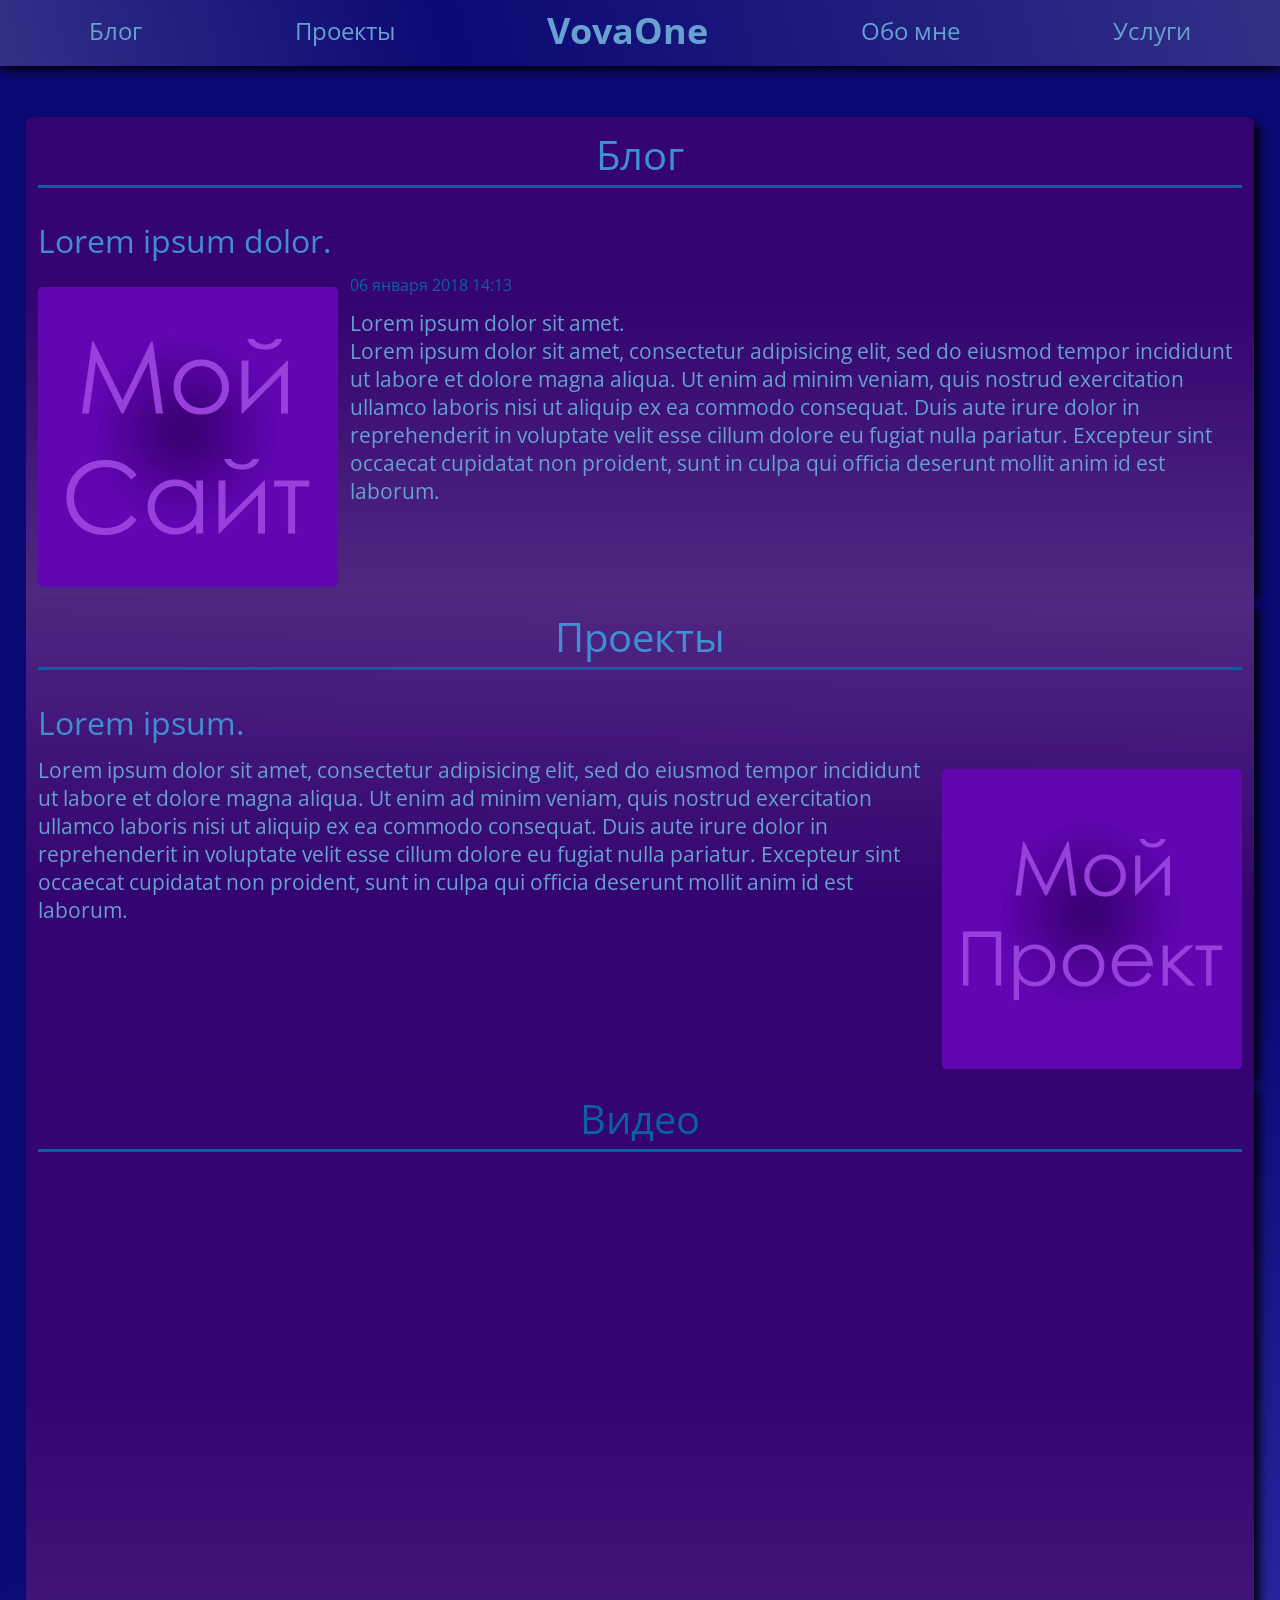
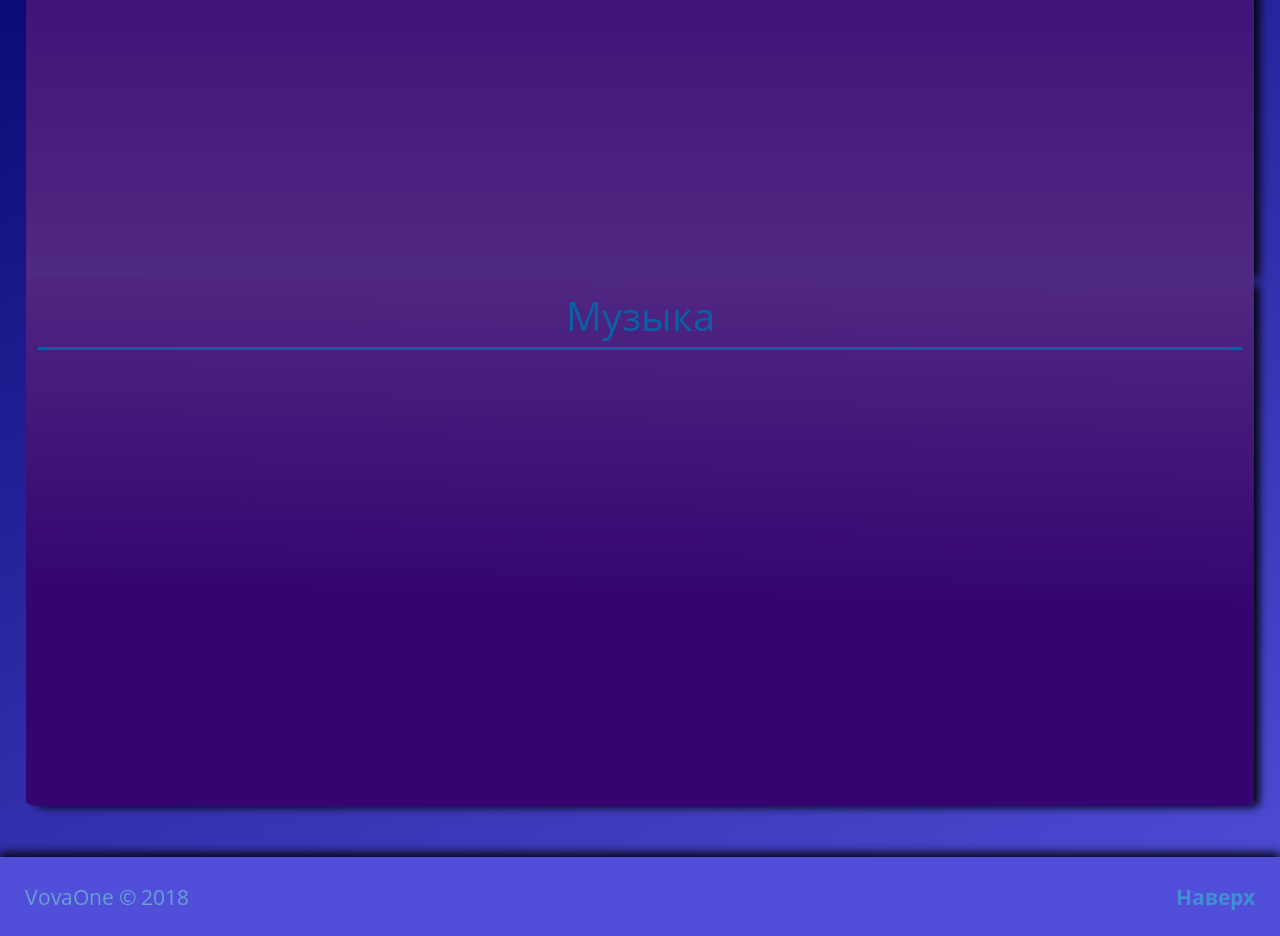
==== index.html @ f8f02d1e "Pages release. Create and release next pages: "Services", "Project", "Blog" and "About me". Also, ed" ====
<!DOCTYPE html>
<html lang="ru">
  <head>
    <meta charset="utf-8">
    <link href="css/reset.css" rel="stylesheet">
    <link href="css/main.css" rel="stylesheet">
    <link rel="shortcut icon" href="img/logo.ico" type="image/x-icon">
    <link href="https://fonts.googleapis.com/css?family=Open+Sans" rel="stylesheet">
    <title>Главная | VovaOne</title>
  </head>
  <body>
    <!--Шапка сайта-->
    <header id="head" class="header-site">
      <ul>
        <li><a title="Блог" class="nav-link" href="blog.html">Блог</a></li>
        <li><a title="Проекты" class="nav-link" href="projects.html">Проекты</a></li>
        <li><a title="Главная" class="logo nav-link" href="#">VovaOne</a></div></li>
        <li><a title="Обо мне" class="nav-link" href="about.html">Обо мне</a></li>
        <li><a title="Услуги" class="nav-link" href="services.html">Услуги</a></li>
      </ul>
    </header>
    <!--Основной контент-->
    <main>
      <!-- Блок "Блог" -->
      <section class="block-start blog">
        <h2><a title="Блог" href="blog.html">Блог</a></h2>
        <article>
          <h3><a title="Об этом сайте" href="#" >Lorem ipsum dolor.</a></h3>
          <img alt="Мой сайт" src="img/post-1.jpg" class="preview-picture float-left">
          <time datetime="2018-01-06 14:13">06 января 2018 14:13</time>
          <p class="blog-post-text">Lorem ipsum dolor sit amet.<br/>
Lorem ipsum dolor sit amet, consectetur adipisicing elit, sed do eiusmod tempor incididunt ut labore et dolore magna aliqua. Ut enim ad minim veniam, quis nostrud exercitation ullamco laboris nisi ut aliquip ex ea commodo consequat. Duis aute irure dolor in reprehenderit in voluptate velit esse cillum dolore eu fugiat nulla pariatur. Excepteur sint occaecat cupidatat non proident, sunt in culpa qui officia deserunt mollit anim id est laborum.
          </p>
        </article>
      </section>
      <!-- Блок "Проекты" -->
      <section class="block-center-1 project">
        <h2><a title="Проекты" href="projects.html">Проекты</a></h2>
        <article>
          <h3><a title="MyBio" href="#">Lorem ipsum.</a></h3>
          <img alt="MyBio" src="img/project-1.jpg" class="preview-picture float-right">
          <p class="project-post-text">
Lorem ipsum dolor sit amet, consectetur adipisicing elit, sed do eiusmod tempor incididunt ut labore et dolore magna aliqua. Ut enim ad minim veniam, quis nostrud exercitation ullamco laboris nisi ut aliquip ex ea commodo consequat. Duis aute irure dolor in reprehenderit in voluptate velit esse cillum dolore eu fugiat nulla pariatur. Excepteur sint occaecat cupidatat non proident, sunt in culpa qui officia deserunt mollit anim id est laborum.
          </p>
        </article>
      </section>
      <!-- Блок "Видео" -->
      <section class="block-center-2 video">
        <h2>Видео</h2>
        <iframe height="720px" class="video-frame" src="https://www.youtube.com/embed/b2DSCGTQZEs" frameborder="0" allowfullscreen></iframe>
      </section>
      <!-- Блок "Музыка" -->
      <section class="block-end-2 music">
        <h2>Музыка</h2>
        <iframe width="100%" height="450" scrolling="no" frameborder="no" allow="autoplay" src="https://w.soundcloud.com/player/?url=https%3A//api.soundcloud.com/playlists/347562222&color=%2374a464&auto_play=false&hide_related=false&show_comments=true&show_user=true&show_reposts=false&show_teaser=true"></iframe>
      </section>
    </main>
    <!--Бункер-->
    <footer>
      <p class="copy">VovaOne &copy; 2018</p>
      <p class="toHeader"><a title="Вернутся наверх страницы" href="#head">Наверх</a></p>
    </footer>
  </body>
</html>
---- css/main.css ----
/*
ПАЛИТРА САЙТА
Основной Цвет (ФОНЫ):
#1D1AB2	#323086	#0B0974	#514ED9	#7573D9
Вторичный Цвет A (ЭЛЕМЕНТЫ):
#540EAD	#502982	#340570	#8443D6	#9A6AD6
Вторичный Цвет B (ТЕКСТ):
#0B5FA5	#25547B	#043C6B	#3F8FD2	#66A1D2

ССЫЛКА ПАЛИТРЫ:
https://colorscheme.ru/#4051Tw0w0w0w0
*/

/*
Эта таблица стилей является основной для всех страниц на сайте.
 */

 /* Заметки
 - Задать флексы по запросу медиа для шапки
 - Решить проблему с отступом у data-time
 - Решить проблему с футером на странице с "Услугами"
 */

/* Настройка страницы */
html,
body {
  background:
    linear-gradient(155deg, #0b0974 50%, #514ED9) no-repeat, #323086;
  font-family: 'Open Sans', sans-serif;
  font-size: 16px;
}

/* Ссылка и её анимация*/
a {
  color: #3F8FD2;
  text-decoration: none;
  transition: 250ms;
}

a:hover {
  color: #66A1D2;
  text-decoration: none;
  text-shadow:
    0px -4px 9px,
    0px 4px 9px;
}

/* Заголовки в блоке */
h2 {
  margin: 0.5% 1% 0.5% 1%;
  padding: 0.3% 0 0.3% 0;
  text-align: center;
  color: #0B5FA5;
  font-size: 2.5em;
  border-bottom: 3px solid #0B5FA5;
  font-weight: 400;
}

h3 {
  color: #0B5FA5;
  margin: 2% 0 1% 1%;
  font-size: 2em;
  font-weight: 400;
}

b {
  font-weight: bold
}

i {
  font-style: italic;
}

/* Шапка */
/*Шапка сайта*/
header {
  padding: 1%;
  margin-bottom: 4%;
  background:
    linear-gradient(75deg, #323086, #0b0974 35%, #323086) no-repeat,
    #514ed9;
  box-shadow: 0 4px 10px 0px;
  display: inherit;
  flex-direction: row;
  flex-wrap: nowrap;
  justify-content: space-evenly;
  text-align: center;
  font-size: 1.5em;
  line-height: 1.5;
}

/* Настройка навигации */
header > ul{
  display: flex;
  flex-direction: row;
  flex-wrap: wrap;
  justify-content: space-around;
}

/*Логотип*/
.logo {
  color: #66A1D2;
  font-size: 1.5em;
  font-weight: bold;
  line-height: 1;
}

/*Ссылка элементов навигации с анимацией*/
a.nav-link {
  transition: 200ms;
  color: #66A1D2;
  text-decoration: none;
}

a.nav-link:hover {
  transition: 200ms;
  text-shadow:
    0px -4px 9px,
    0px 4px 9px;
}


/* Стилизация фона, размера и отступов у блоков  */
/* Полностью стилизованый блок */
.block {
  display: flex;
  flex-direction: column;
  flex-wrap: wrap;
  margin: 0% 2% 0% 2%;
  border-radius: 1% 1% 1% 1%;
  box-shadow: 8px 4px 10px -3px;
  background: linear-gradient(180deg, #340570 40%, #502982);
}

/* Стилизированное начало блока */
.block-start {
  display: flex;
  flex-direction: column;
  flex-wrap: wrap;
  min-height: 435px; /* 85% = 870*/
  ~max-height: 870px;
  margin: 0% 2% 0% 2%;
  border-radius: 1% 1% 0% 0%;
  box-shadow: 8px 4px 10px -3px;
  background: linear-gradient(180deg, #340570 40%, #502982);
}

/* Стилизированная середина блока 1 */
.block-center-1 {
  display: flex;
  flex-direction: column;
  flex-wrap: wrap;
  min-height: 435px; /* 85% = 870*/
  ~max-height: 870px;
  margin: 0% 2% 0% 2%;
  box-shadow: 8px 4px 10px -3px;
  background: linear-gradient(1deg, #340570 40%, #502982);
}

/* Стилизированная середина блока 2 */
.block-center-2 {
  display: flex;
  flex-direction: column;
  flex-wrap: wrap;
  min-height: 435px; /* 85% = 870*/
  ~max-height: 870px;
  margin: 0% 2% 0% 2%;
  box-shadow: 8px 4px 10px -3px;
  background: linear-gradient(180deg, #340570 40%, #502982);
}

/* Стилизированный конец блока, если центр-1*/
.block-end-1 {
  display: flex;
  flex-direction: column;
  flex-wrap: wrap;
  min-height: 435px; /* 85% = 870*/
  ~max-height: 870px;
  margin: 0% 2% 0% 2%;
  border-radius: 0% 0% 1% 1%;
  box-shadow: 8px 4px 10px -3px;
  background: linear-gradient(180deg, #340570 40%, #502982);
}

/* Стилизированный конец блока, если центр-2*/
.block-end-2 {
  display: flex;
  flex-direction: column;
  flex-wrap: wrap;
  min-height: 435px; /* 85% = 870*/
  ~max-height: 870px;
  margin: 0% 2% 0% 2%;
  border-radius: 0% 0% 1% 1%;
  box-shadow: 8px 4px 10px -3px;
  background: linear-gradient(1deg, #340570 40%, #502982);
}

/* Текст постов */
p {
  margin: 1%;
  font-size: 1.3em;
  color: #66A1D2;
}

/* Дата публикации */
time {
  color: #0B5FA5;
  font-size: 1em;
}

/* Настройка картинок */
.preview-picture {
  margin: 1%;
  border-radius: 5px;
  height: 300px;
  width: 300px;
}

.portrait-picture {
  margin: 1% ;
  border-radius: 5px;
  height: 400px;
  width: 300px;
}



/* Обтекаемость (изначально для превью-картинок) */
.float-left {
  float: left;
}

.float-right {
  float: right;
}

/*Бункер*/
footer {
  display: flex;
  flex-direction: row;
  justify-content: space-between;
  background:
    linear-gradient(45deg, #514ED9 50%, #514ED9) no-repeat,
    #514ed9;
  box-shadow: 0 -4px 10px 0px;
  margin-top: 4%;
  padding: 1%;
}

.toHeader {
  font-weight: bold;
}
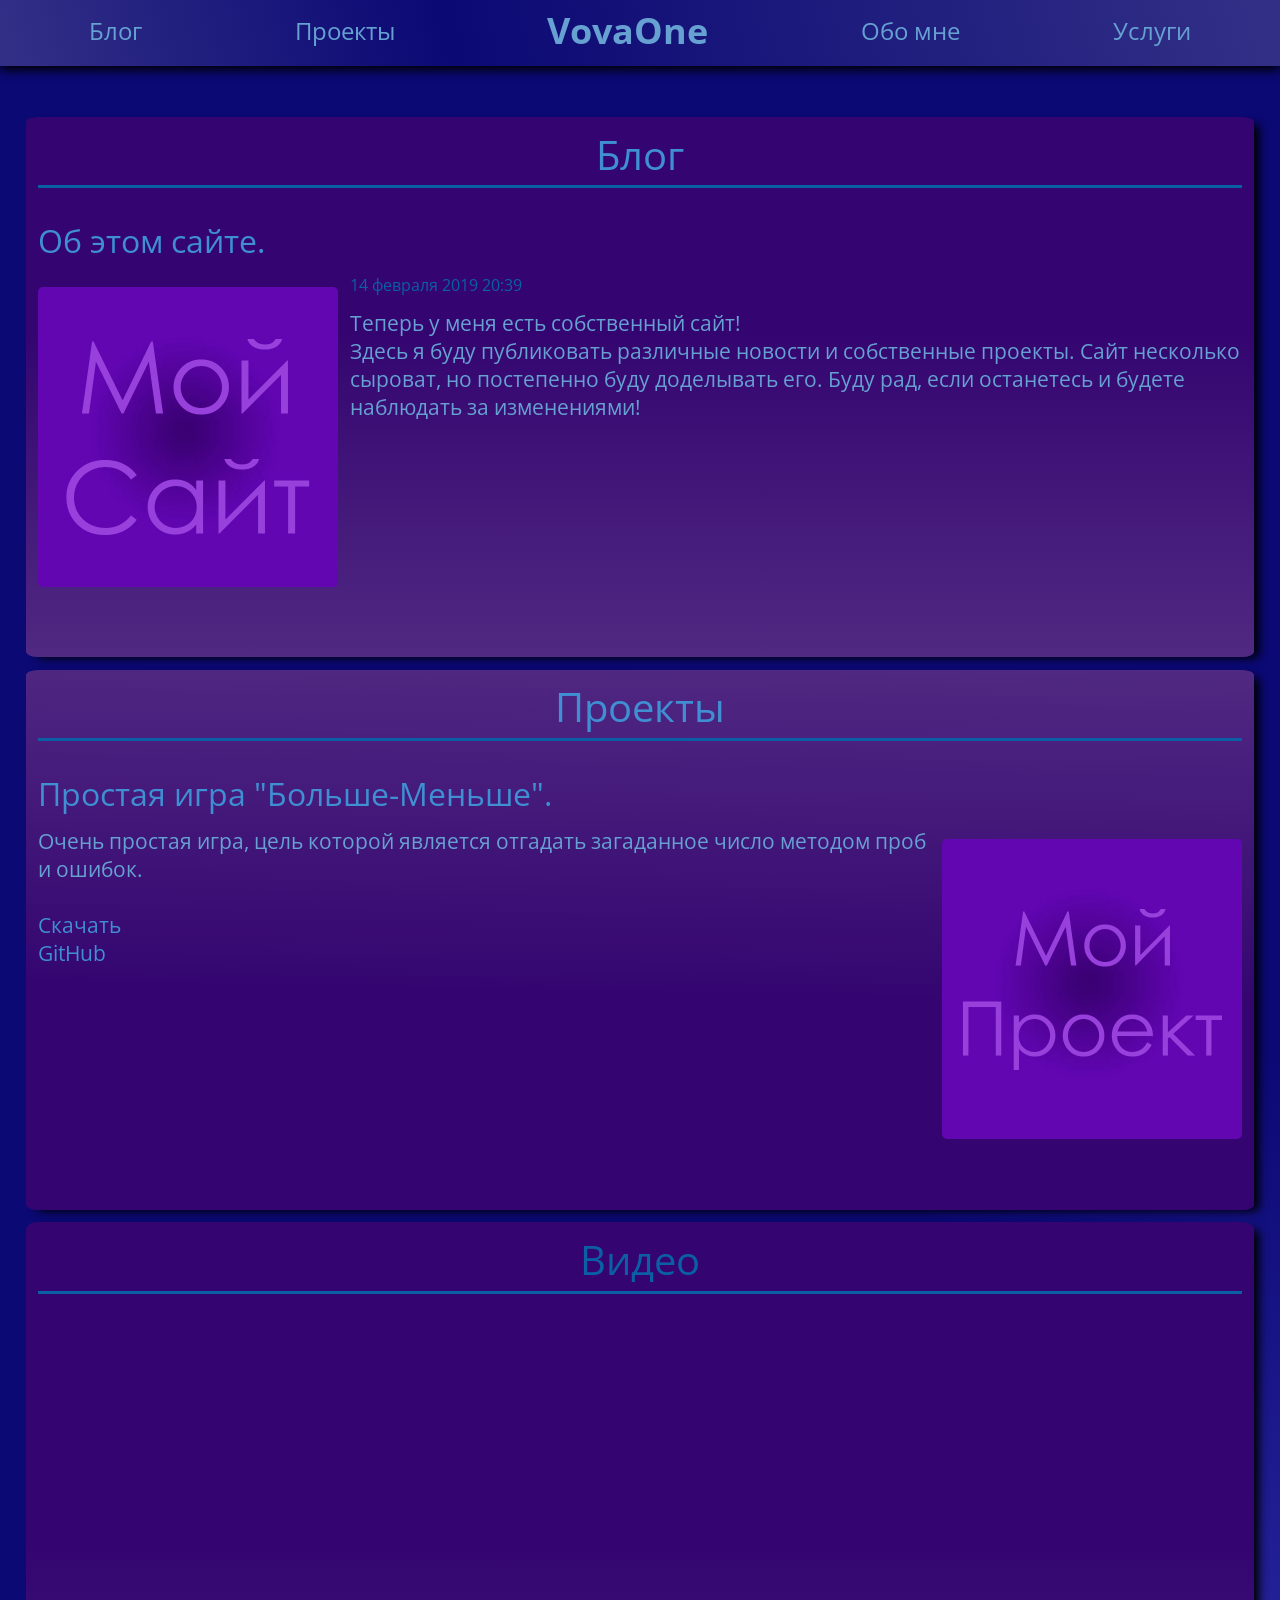
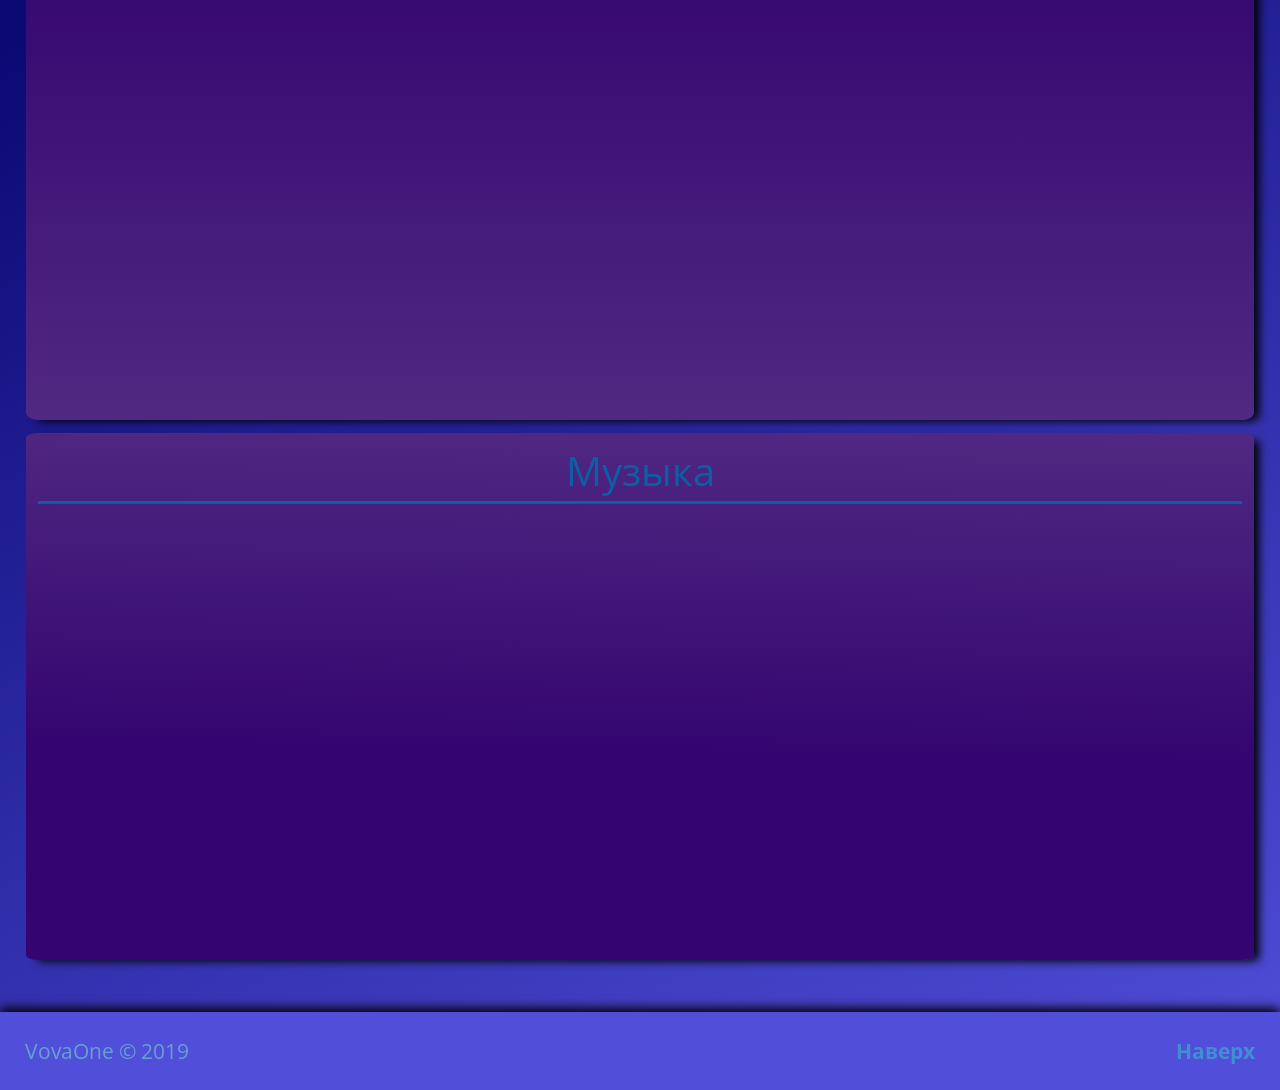
==== commit 28a3af5b: "Added normal text." ====
--- a/index.html
+++ b/index.html
@@ -9,6 +9,21 @@
     <title>Главная | VovaOne</title>
   </head>
   <body>
+    <!-- Yandex.Metrika counter -->
+<script type="text/javascript" >
+   (function(m,e,t,r,i,k,a){m[i]=m[i]||function(){(m[i].a=m[i].a||[]).push(arguments)};
+   m[i].l=1*new Date();k=e.createElement(t),a=e.getElementsByTagName(t)[0],k.async=1,k.src=r,a.parentNode.insertBefore(k,a)})
+   (window, document, "script", "https://mc.yandex.ru/metrika/tag.js", "ym");
+
+   ym(52388455, "init", {
+        id:52388455,
+        clickmap:true,
+        trackLinks:true,
+        accurateTrackBounce:true
+   });
+</script>
+<noscript><div><img src="https://mc.yandex.ru/watch/52388455" style="position:absolute; left:-9999px;" alt="" /></div></noscript>
+<!-- /Yandex.Metrika counter -->
     <!--Шапка сайта-->
     <header id="head" class="header-site">
       <ul>
@@ -25,11 +40,12 @@
       <section class="block-start blog">
         <h2><a title="Блог" href="blog.html">Блог</a></h2>
         <article>
-          <h3><a title="Об этом сайте" href="#" >Lorem ipsum dolor.</a></h3>
+          <h3><a title="Об этом сайте" href="#" >Об этом сайте.</a></h3>
           <img alt="Мой сайт" src="img/post-1.jpg" class="preview-picture float-left">
-          <time datetime="2018-01-06 14:13">06 января 2018 14:13</time>
-          <p class="blog-post-text">Lorem ipsum dolor sit amet.<br/>
-Lorem ipsum dolor sit amet, consectetur adipisicing elit, sed do eiusmod tempor incididunt ut labore et dolore magna aliqua. Ut enim ad minim veniam, quis nostrud exercitation ullamco laboris nisi ut aliquip ex ea commodo consequat. Duis aute irure dolor in reprehenderit in voluptate velit esse cillum dolore eu fugiat nulla pariatur. Excepteur sint occaecat cupidatat non proident, sunt in culpa qui officia deserunt mollit anim id est laborum.
+          <time datetime="2018-01-06 14:13">14 февраля 2019 20:39</time>
+          <p class="blog-post-text">Теперь у меня есть собственный сайт!<br/>
+Здесь я буду публиковать различные новости и собственные проекты. Сайт несколько сыроват, но постепенно
+буду доделывать его. Буду рад, если останетесь и будете наблюдать за изменениями!
           </p>
         </article>
       </section>
@@ -37,10 +53,12 @@
       <section class="block-center-1 project">
         <h2><a title="Проекты" href="projects.html">Проекты</a></h2>
         <article>
-          <h3><a title="MyBio" href="#">Lorem ipsum.</a></h3>
+          <h3><a title="MyBio" href="#">Простая игра "Больше-Меньше".</a></h3>
           <img alt="MyBio" src="img/project-1.jpg" class="preview-picture float-right">
           <p class="project-post-text">
-Lorem ipsum dolor sit amet, consectetur adipisicing elit, sed do eiusmod tempor incididunt ut labore et dolore magna aliqua. Ut enim ad minim veniam, quis nostrud exercitation ullamco laboris nisi ut aliquip ex ea commodo consequat. Duis aute irure dolor in reprehenderit in voluptate velit esse cillum dolore eu fugiat nulla pariatur. Excepteur sint occaecat cupidatat non proident, sunt in culpa qui officia deserunt mollit anim id est laborum.
+Очень простая игра, цель которой является отгадать загаданное число методом проб и ошибок. <br/><br/>
+<a href = "https://drive.google.com/file/d/1st6brhggGcLSPBVG0faMum2snH_FJSm2/view">Скачать</a> <br/>
+<a href = "https://github.com/VovaOneReal/MoreOrLess">GitHub</a>
           </p>
         </article>
       </section>
@@ -57,7 +75,7 @@
     </main>
     <!--Бункер-->
     <footer>
-      <p class="copy">VovaOne &copy; 2018</p>
+      <p class="copy">VovaOne &copy; 2019</p>
       <p class="toHeader"><a title="Вернутся наверх страницы" href="#head">Наверх</a></p>
     </footer>
   </body>
--- a/css/main.css
+++ b/css/main.css
@@ -137,10 +137,10 @@
   display: flex;
   flex-direction: column;
   flex-wrap: wrap;
-  min-height: 435px; /* 85% = 870*/
-  ~max-height: 870px;
-  margin: 0% 2% 0% 2%;
-  border-radius: 1% 1% 0% 0%;
+  min-height: 540px; /* 85% = 870*/
+  ~max-height: 870px;
+  margin: 0% 2% 1% 2%;
+  border-radius: 1% 1% 1% 1%;
   box-shadow: 8px 4px 10px -3px;
   background: linear-gradient(180deg, #340570 40%, #502982);
 }
@@ -150,9 +150,10 @@
   display: flex;
   flex-direction: column;
   flex-wrap: wrap;
-  min-height: 435px; /* 85% = 870*/
-  ~max-height: 870px;
-  margin: 0% 2% 0% 2%;
+  min-height: 540px; /* 85% = 870*/
+  ~max-height: 870px;
+  margin: 0% 2% 1% 2%;
+  border-radius: 1% 1% 1% 1%;
   box-shadow: 8px 4px 10px -3px;
   background: linear-gradient(1deg, #340570 40%, #502982);
 }
@@ -162,9 +163,10 @@
   display: flex;
   flex-direction: column;
   flex-wrap: wrap;
-  min-height: 435px; /* 85% = 870*/
-  ~max-height: 870px;
-  margin: 0% 2% 0% 2%;
+  min-height: 540px; /* 85% = 870*/
+  ~max-height: 870px;
+  margin: 0% 2% 1% 2%;
+  border-radius: 1% 1% 1% 1%;
   box-shadow: 8px 4px 10px -3px;
   background: linear-gradient(180deg, #340570 40%, #502982);
 }
@@ -174,10 +176,10 @@
   display: flex;
   flex-direction: column;
   flex-wrap: wrap;
-  min-height: 435px; /* 85% = 870*/
+  min-height: 500px; /* 85% = 870*/
   ~max-height: 870px;
   margin: 0% 2% 0% 2%;
-  border-radius: 0% 0% 1% 1%;
+  border-radius: 1% 1% 1% 1%;
   box-shadow: 8px 4px 10px -3px;
   background: linear-gradient(180deg, #340570 40%, #502982);
 }
@@ -187,10 +189,10 @@
   display: flex;
   flex-direction: column;
   flex-wrap: wrap;
-  min-height: 435px; /* 85% = 870*/
+  min-height: 500px; /* 85% = 870*/
   ~max-height: 870px;
   margin: 0% 2% 0% 2%;
-  border-radius: 0% 0% 1% 1%;
+  border-radius: 1% 1% 1% 1%;
   box-shadow: 8px 4px 10px -3px;
   background: linear-gradient(1deg, #340570 40%, #502982);
 }
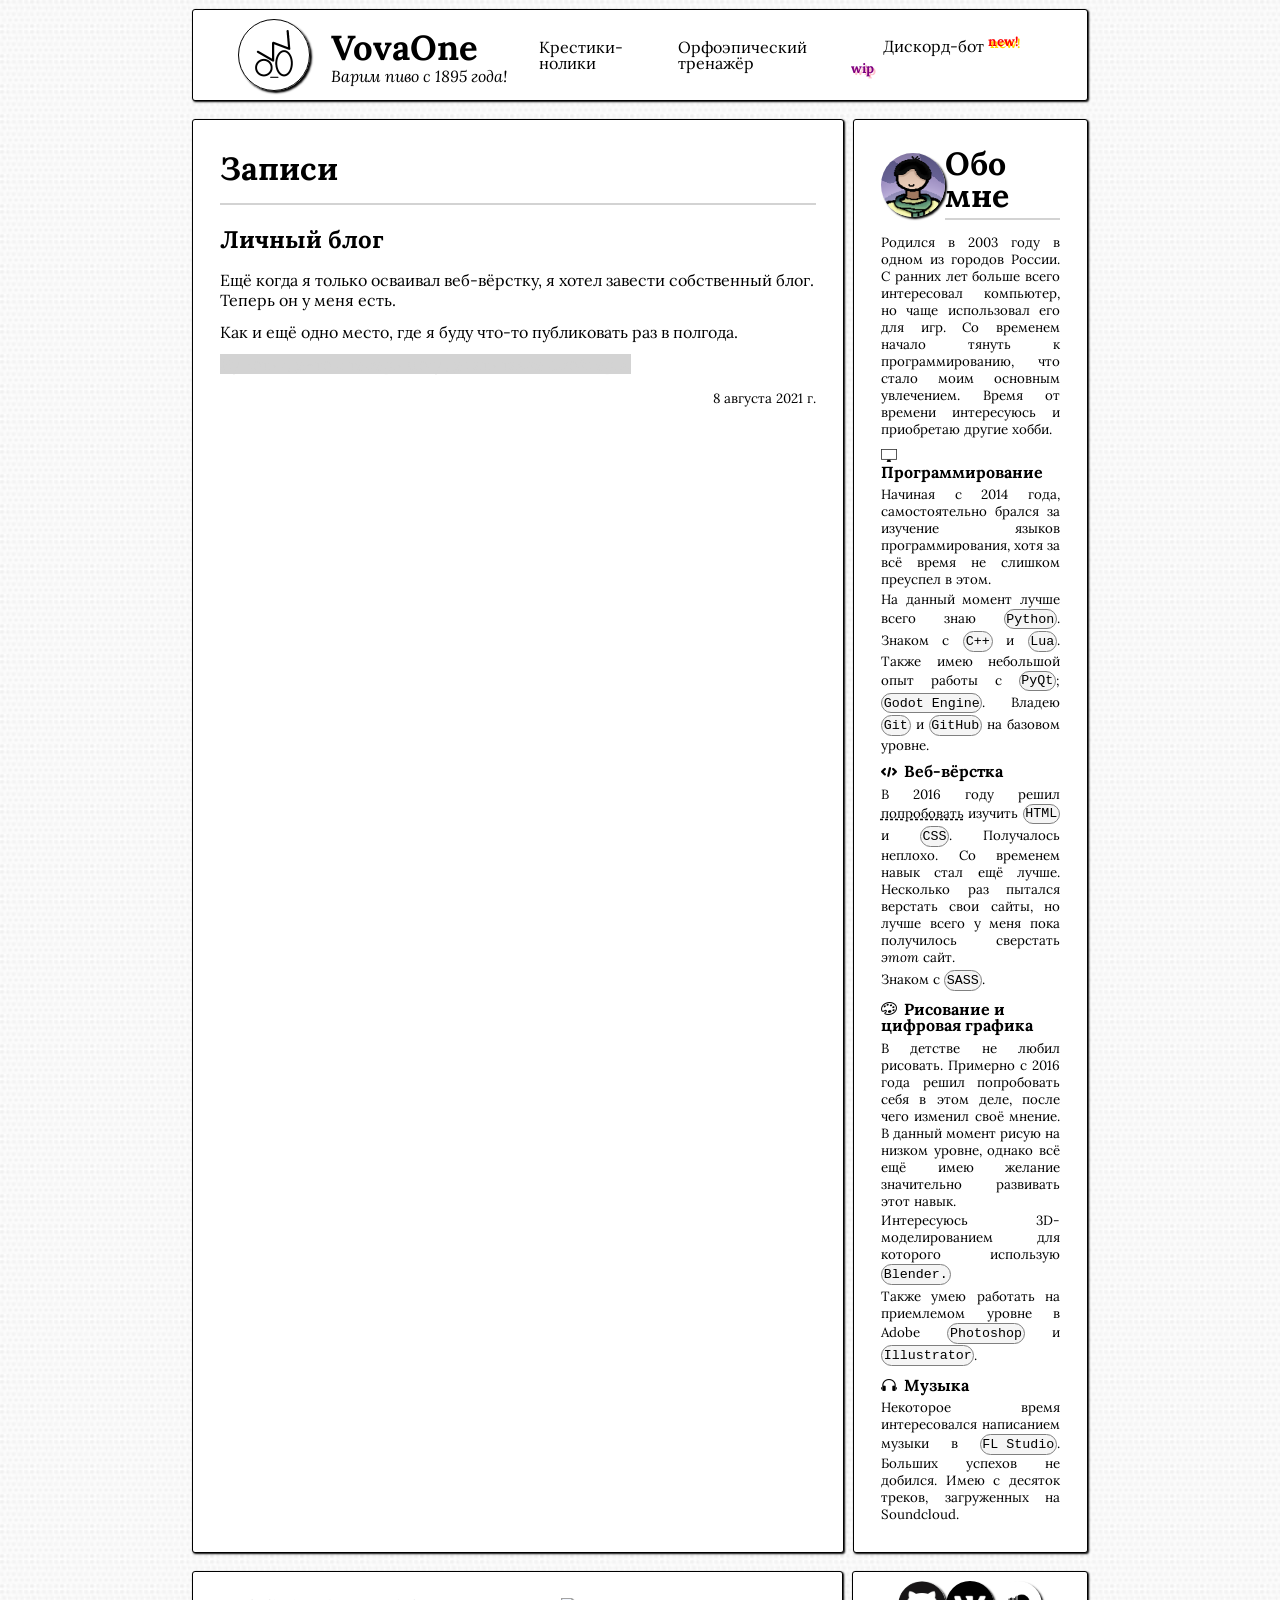
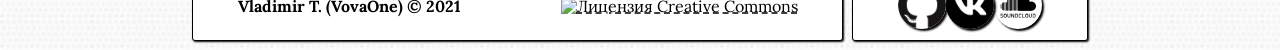
==== commit 8d615cd7: "Add files" ====
--- a/index.html
+++ b/index.html
@@ -1,82 +1,73 @@
 <!DOCTYPE html>
-<html lang="ru">
-  <head>
-    <meta charset="utf-8">
-    <link href="css/reset.css" rel="stylesheet">
-    <link href="css/main.css" rel="stylesheet">
-    <link rel="shortcut icon" href="img/logo.ico" type="image/x-icon">
-    <link href="https://fonts.googleapis.com/css?family=Open+Sans" rel="stylesheet">
-    <title>Главная | VovaOne</title>
-  </head>
-  <body>
-    <!-- Yandex.Metrika counter -->
-<script type="text/javascript" >
-   (function(m,e,t,r,i,k,a){m[i]=m[i]||function(){(m[i].a=m[i].a||[]).push(arguments)};
-   m[i].l=1*new Date();k=e.createElement(t),a=e.getElementsByTagName(t)[0],k.async=1,k.src=r,a.parentNode.insertBefore(k,a)})
-   (window, document, "script", "https://mc.yandex.ru/metrika/tag.js", "ym");
-
-   ym(52388455, "init", {
-        id:52388455,
-        clickmap:true,
-        trackLinks:true,
-        accurateTrackBounce:true
-   });
-</script>
-<noscript><div><img src="https://mc.yandex.ru/watch/52388455" style="position:absolute; left:-9999px;" alt="" /></div></noscript>
-<!-- /Yandex.Metrika counter -->
-    <!--Шапка сайта-->
-    <header id="head" class="header-site">
-      <ul>
-        <li><a title="Блог" class="nav-link" href="blog.html">Блог</a></li>
-        <li><a title="Проекты" class="nav-link" href="projects.html">Проекты</a></li>
-        <li><a title="Главная" class="logo nav-link" href="#">VovaOne</a></div></li>
-        <li><a title="Обо мне" class="nav-link" href="about.html">Обо мне</a></li>
-        <li><a title="Услуги" class="nav-link" href="services.html">Услуги</a></li>
-      </ul>
-    </header>
-    <!--Основной контент-->
-    <main>
-      <!-- Блок "Блог" -->
-      <section class="block-start blog">
-        <h2><a title="Блог" href="blog.html">Блог</a></h2>
-        <article>
-          <h3><a title="Об этом сайте" href="#" >Об этом сайте.</a></h3>
-          <img alt="Мой сайт" src="img/post-1.jpg" class="preview-picture float-left">
-          <time datetime="2018-01-06 14:13">14 февраля 2019 20:39</time>
-          <p class="blog-post-text">Теперь у меня есть собственный сайт!<br/>
-Здесь я буду публиковать различные новости и собственные проекты. Сайт несколько сыроват, но постепенно
-буду доделывать его. Буду рад, если останетесь и будете наблюдать за изменениями!
-          </p>
-        </article>
-      </section>
-      <!-- Блок "Проекты" -->
-      <section class="block-center-1 project">
-        <h2><a title="Проекты" href="projects.html">Проекты</a></h2>
-        <article>
-          <h3><a title="MyBio" href="#">Простая игра "Больше-Меньше".</a></h3>
-          <img alt="MyBio" src="img/project-1.jpg" class="preview-picture float-right">
-          <p class="project-post-text">
-Очень простая игра, цель которой является отгадать загаданное число методом проб и ошибок. <br/><br/>
-<a href = "https://drive.google.com/file/d/1st6brhggGcLSPBVG0faMum2snH_FJSm2/view">Скачать</a> <br/>
-<a href = "https://github.com/VovaOneReal/MoreOrLess">GitHub</a>
-          </p>
-        </article>
-      </section>
-      <!-- Блок "Видео" -->
-      <section class="block-center-2 video">
-        <h2>Видео</h2>
-        <iframe height="720px" class="video-frame" src="https://www.youtube.com/embed/b2DSCGTQZEs" frameborder="0" allowfullscreen></iframe>
-      </section>
-      <!-- Блок "Музыка" -->
-      <section class="block-end-2 music">
-        <h2>Музыка</h2>
-        <iframe width="100%" height="450" scrolling="no" frameborder="no" allow="autoplay" src="https://w.soundcloud.com/player/?url=https%3A//api.soundcloud.com/playlists/347562222&color=%2374a464&auto_play=false&hide_related=false&show_comments=true&show_user=true&show_reposts=false&show_teaser=true"></iframe>
-      </section>
-    </main>
-    <!--Бункер-->
-    <footer>
-      <p class="copy">VovaOne &copy; 2019</p>
-      <p class="toHeader"><a title="Вернутся наверх страницы" href="#head">Наверх</a></p>
-    </footer>
-  </body>
+<html>
+	<head>
+		<title>VovaOne</title>
+		<link rel="icon" type="image/png" href="img/favicon.png"/>
+		<link rel="stylesheet" href="style/style.css">
+		<link rel="preconnect" href="https://fonts.googleapis.com">
+		<link rel="preconnect" href="https://fonts.gstatic.com" crossorigin>
+		<link href="https://fonts.googleapis.com/css2?family=Lora&display=swap" rel="stylesheet">
+		<meta charset="utf-8">
+	</head>
+	<body>
+		<header class="site-header">
+			<div class="title">
+				<img class="logo-img" src="img/logo.png">
+				<div class="title-texts">
+					<h1><a class="obvious-link" href="index.html">VovaOne</a></h1>
+					<i class="tagline">Варим пиво с 1895 года!</i>
+				</div>
+			</div>
+			<nav>
+				<a class="obvious-link" href="https://drive.google.com/file/d/1W7cEUE6CMFi-h6OXoJhEAkzt1lF-_OyA/view?usp=sharing" target="_blank">Крестики-нолики</a>
+				<a class="obvious-link" href="https://github.com/VovaOneReal/OrthoepicTrainer" target="_blank">Орфоэпический тренажёр</a>
+				<span><a class="obvious-link" href="https://github.com/VovaOneReal/TheCollectorOfEmojisStats" target="_blank">Дискорд-бот</a> <span class="new-label">new!</span> <span class="wip-label-as-second">wip</span></span>
+			</nav>
+		</header>
+		<main class="main-row">
+			<section class="site-blog">
+				<article>
+					<h2>Записи</h2>
+					<h3>Личный блог</h3>
+					<p>Ещё когда я только осваивал веб-вёрстку, я хотел завести собственный блог. Теперь он у меня есть.</p>
+					<p>Как и ещё одно место, где я буду что-то публиковать раз в полгода.</p>
+					<p><span class="spoiler">Ну хоть где-то я теперь могу делать такие спойлеры.</span></p>
+					<time datetime="2021-08-08">8 августа 2021 г.</time>
+				</article>
+			</section>
+			<aside class="site-about">
+				<div class="about-header">
+					<img src="img/avatar.png">
+					<h2>Обо мне</h2>
+				</div>
+				<div class="resume">
+					<p>Родился в 2003 году в одном из городов России. С ранних лет больше всего интересовал компьютер, но чаще использовал его для игр. Со временем начало тянуть к программированию, что стало моим основным увлечением. Время от времени интересуюсь и приобретаю другие хобби.</p>
+					<ul>
+						<li class="list-program"><b>Программирование</b></li>
+						<p>Начиная с 2014 года, самостоятельно брался за изучение языков программирования, хотя за всё время не слишком преуспел в этом.</p>
+						<p>На данный момент лучше всего знаю <span class="keyword-mark">Python</span>. Знаком с <span class="keyword-mark">C++</span> и <span class="keyword-mark">Lua</span>. Также имею небольшой опыт работы с <span class="keyword-mark">PyQt</span>; <span class="keyword-mark">Godot Engine</span>. Владею <span class="keyword-mark">Git</span> и <span class="keyword-mark">GitHub</span> на базовом уровне.</p>
+						<li class="list-web"><b>Веб-вёрстка</b></li>
+						<p>В 2016 году решил <a href="img/other/myfirstsite.jpg" target="_blank">попробовать</a> изучить <span class="keyword-mark">HTML</span> и <span class="keyword-mark">CSS</span>. Получалось неплохо. Со временем навык стал ещё лучше. Несколько раз пытался верстать свои сайты, но лучше всего у меня пока получилось сверстать <i>этот</i> сайт.</p>
+						<p>Знаком с <span class="keyword-mark">SASS</span>.</p>
+						<li class="list-drawing"><b>Рисование и цифровая графика</b></li>
+						<p>В детстве не любил рисовать. Примерно с 2016 года решил попробовать себя в этом деле, после чего изменил своё мнение. В данный момент рисую на низком уровне, однако всё ещё имею желание значительно развивать этот навык.</p>
+						<p>Интересуюсь 3D-моделированием для которого использую <span class="keyword-mark">Blender.</span></p>
+						<p>Также умею работать на приемлемом уровне в Adobe <span class="keyword-mark">Photoshop</span> и <span class="keyword-mark">Illustrator</span>.</p>
+						<li class="list-music"><b>Музыка</b></li>
+						<p>Некоторое время интересовался написанием музыки в <span class="keyword-mark">FL Studio</span>. Больших успехов не добился. Имею с десяток треков, загруженных на Soundcloud.</p>
+				</div>
+			</aside>
+			</main>
+			<footer class="bottom-row">
+				<div class="copyright">
+					<p><b>Vladimir T. (VovaOne) © 2021</b></p>
+					<a rel="license" href="http://creativecommons.org/licenses/by-nc-nd/4.0/" target="_blank"><img alt="Лицензия Creative Commons" style="border-width:0" src="https://i.creativecommons.org/l/by-nc-nd/4.0/88x31.png" /></a>
+				</div>
+				<div class="links">
+					<a class="obvious-link" href="https://github.com/VovaOneReal" title="Профиль на GitHub" target="_blank"><img src="img/socials/github.png"></a>
+					<a class="obvious-link" href="https://vk.com/huiojnick_volodya" title="Паблик во ВКонтакте" target="_blank"><img src="img/socials/vk.png"></a>
+					<a class="obvious-link" href="https://soundcloud.com/vovaone" title="Профиль на Soundcloud" target="_blank"><img src="img/socials/soundcloud.png"></a>
+				</div>
+			</footer>
+	</body>
 </html>
--- a/style/style.css
+++ b/style/style.css
@@ -0,0 +1,341 @@
+html, body, div, span, applet, object, iframe,
+h1, h2, h3, h4, h5, h6, p, blockquote, pre,
+a, abbr, acronym, address, big, cite, code,
+del, dfn, em, img, ins, kbd, q, s, samp,
+small, strike, strong, sub, sup, tt, var,
+b, u, i, center,
+dl, dt, dd, ol, ul, li,
+fieldset, form, label, legend,
+table, caption, tbody, tfoot, thead, tr, th, td,
+article, aside, canvas, details, embed,
+figure, figcaption, footer, header, hgroup,
+menu, nav, output, ruby, section, summary,
+time, mark, audio, video {
+  margin: 0;
+  padding: 0;
+  border: 0;
+  font-size: 100%;
+  font: inherit;
+  vertical-align: baseline;
+}
+
+article, aside, details, figcaption, figure,
+footer, header, hgroup, menu, nav, section {
+  display: block;
+}
+
+body {
+  line-height: 1;
+}
+
+ol, ul {
+  list-style: none;
+}
+
+blockquote, q {
+  quotes: none;
+}
+
+blockquote:before, blockquote:after,
+q:before, q:after {
+  content: "";
+  content: none;
+}
+
+table {
+  border-collapse: collapse;
+  border-spacing: 0;
+}
+
+body {
+  background-image: url("../img/bg1.jpg");
+  font-family: "Lora", "Courier New", serif;
+  margin-left: 15%;
+  margin-right: 15%;
+}
+
+main {
+  display: flex;
+  flex-direction: row;
+}
+
+a {
+  text-decoration: underline;
+  text-decoration-style: dashed;
+  color: black;
+  transition-duration: 250ms;
+}
+
+a:hover {
+  color: purple;
+}
+
+a.obvious-link {
+  text-decoration: underline;
+  text-decoration-style: dashed;
+  text-decoration-color: white;
+  color: black;
+  transition-duration: 250ms;
+}
+
+a.obvious-link:hover {
+  color: purple;
+  text-decoration-color: purple;
+}
+
+h1 {
+  font-size: 26pt;
+  font-weight: bold;
+  padding: 1% 0;
+  margin: 1% 0;
+}
+
+h2 {
+  font-size: 24pt;
+  font-weight: bold;
+  padding: 1% 0 3%;
+  margin: 0 0 2% 0;
+  border-bottom: 2px solid lightgray;
+}
+
+h3 {
+  font-size: 18pt;
+  font-weight: bold;
+  padding: 1% 0;
+  margin: 1% 0 1% 0;
+}
+
+p {
+  padding: 0.5% 0;
+  margin: 0.5% 0;
+  line-height: normal;
+}
+
+i {
+  font-style: italic;
+}
+
+b {
+  font-weight: bold;
+}
+
+li {
+  display: list-item;
+  list-style-position: inside;
+}
+
+nav {
+  display: flex;
+  flex-basis: 100%;
+  align-items: center;
+  justify-content: space-around;
+}
+
+.site-header {
+  border: 1px solid black;
+  border-radius: 3px;
+  box-shadow: 1px 1px 2px;
+  padding: 3%;
+  display: flex;
+  background-color: white;
+  align-items: center;
+  margin: 1% 0;
+  padding: 1% 5%;
+}
+
+.title {
+  display: flex;
+  flex-basis: 60%;
+  align-items: center;
+}
+
+.logo-img {
+  border-radius: 100%;
+  box-shadow: 2px 2px 2px;
+  height: 64px;
+  width: 64px;
+  border: 1px solid black;
+  padding: 1%;
+  margin-right: 7%;
+}
+
+.title-texts {
+  flex-direction: column;
+}
+
+.tagline {
+  font-size: 12pt;
+}
+
+.new-label {
+  font-size: 10pt;
+  font-weight: bold;
+  color: red;
+  text-shadow: 2px 2px gold;
+  vertical-align: super;
+  position: relative;
+}
+
+.wip-label {
+  font-size: 10pt;
+  font-weight: bold;
+  color: purple;
+  text-shadow: 2px 2px pink;
+  vertical-align: super;
+}
+
+.wip-label-as-second {
+  font-size: 10pt;
+  font-weight: bold;
+  color: purple;
+  text-shadow: 2px 2px pink;
+  vertical-align: sub;
+  position: relative;
+  right: 20%;
+}
+
+.site-blog {
+  border: 1px solid black;
+  border-radius: 3px;
+  box-shadow: 1px 1px 2px;
+  padding: 3%;
+  display: flex;
+  background-color: white;
+  flex-direction: column;
+  flex-basis: 80%;
+  flex-grow: 1;
+  margin: 1% 0.5% 1% 0;
+}
+.site-blog article {
+  display: flex;
+  flex-direction: column;
+}
+.site-blog article time {
+  font-size: 10pt;
+  align-self: flex-end;
+  padding: 1% 0 1% 0;
+  margin: 1% 0 1% 0;
+}
+
+.site-about {
+  border: 1px solid black;
+  border-radius: 3px;
+  box-shadow: 1px 1px 2px;
+  padding: 3%;
+  display: flex;
+  background-color: white;
+  flex-direction: column;
+  flex-basis: 20%;
+  flex-shrink: 0;
+  margin: 1% 0 1% 0.5%;
+}
+.site-about img {
+  border-radius: 100%;
+  box-shadow: 2px 2px 2px;
+  height: 64px;
+  width: 64px;
+}
+
+.about-header {
+  display: flex;
+  align-items: center;
+  justify-content: space-between;
+  margin-bottom: 5%;
+}
+.about-header img {
+  display: flex;
+  flex-basis: 10%;
+}
+.about-header h2 {
+  display: flex;
+  justify-content: center;
+  flex-basis: 90%;
+}
+
+div.resume p {
+  font-size: 10pt;
+  text-align: justify;
+}
+div.resume li {
+  margin: 5% 0 3% 0;
+}
+
+.list-program {
+  list-style-type: circle;
+  list-style-image: url("../img/icons/program-icon16.png");
+}
+
+.list-web {
+  list-style-type: circle;
+  list-style-image: url("../img/icons/web-icon16.png");
+}
+
+.list-drawing {
+  list-style-type: circle;
+  list-style-image: url("../img/icons/drawing-icon16.png");
+}
+
+.list-music {
+  list-style-type: circle;
+  list-style-image: url("../img/icons/music-icon16.png");
+}
+
+.bottom-row {
+  display: flex;
+  margin: 1% 0;
+}
+
+.copyright {
+  border: 1px solid black;
+  border-radius: 3px;
+  box-shadow: 1px 1px 2px;
+  padding: 3%;
+  display: flex;
+  background-color: white;
+  margin-right: 0.5%;
+  padding: 1% 5%;
+  flex-basis: 78.75%;
+  justify-content: space-between;
+  align-items: center;
+}
+
+.links {
+  border: 1px solid black;
+  border-radius: 3px;
+  box-shadow: 1px 1px 2px;
+  padding: 3%;
+  display: flex;
+  background-color: white;
+  margin-left: 0.5%;
+  padding: 1% 5%;
+  justify-content: space-between;
+  align-items: center;
+  flex-basis: 20%;
+}
+.links img {
+  border-radius: 100%;
+  box-shadow: 2px 2px 2px;
+  height: 48px;
+  width: 48px;
+}
+
+.keyword-mark {
+  display: inline-block;
+  font-family: "Courier New", serif;
+  background-color: whitesmoke;
+  border: 1px solid gray;
+  border-radius: 15px;
+  padding: 1%;
+  margin: 0.5% 0;
+}
+
+.spoiler {
+  color: lightgray;
+  background-color: lightgray;
+}
+
+.spoiler:hover {
+  color: black;
+}
+
+/*# sourceMappingURL=style.css.map */
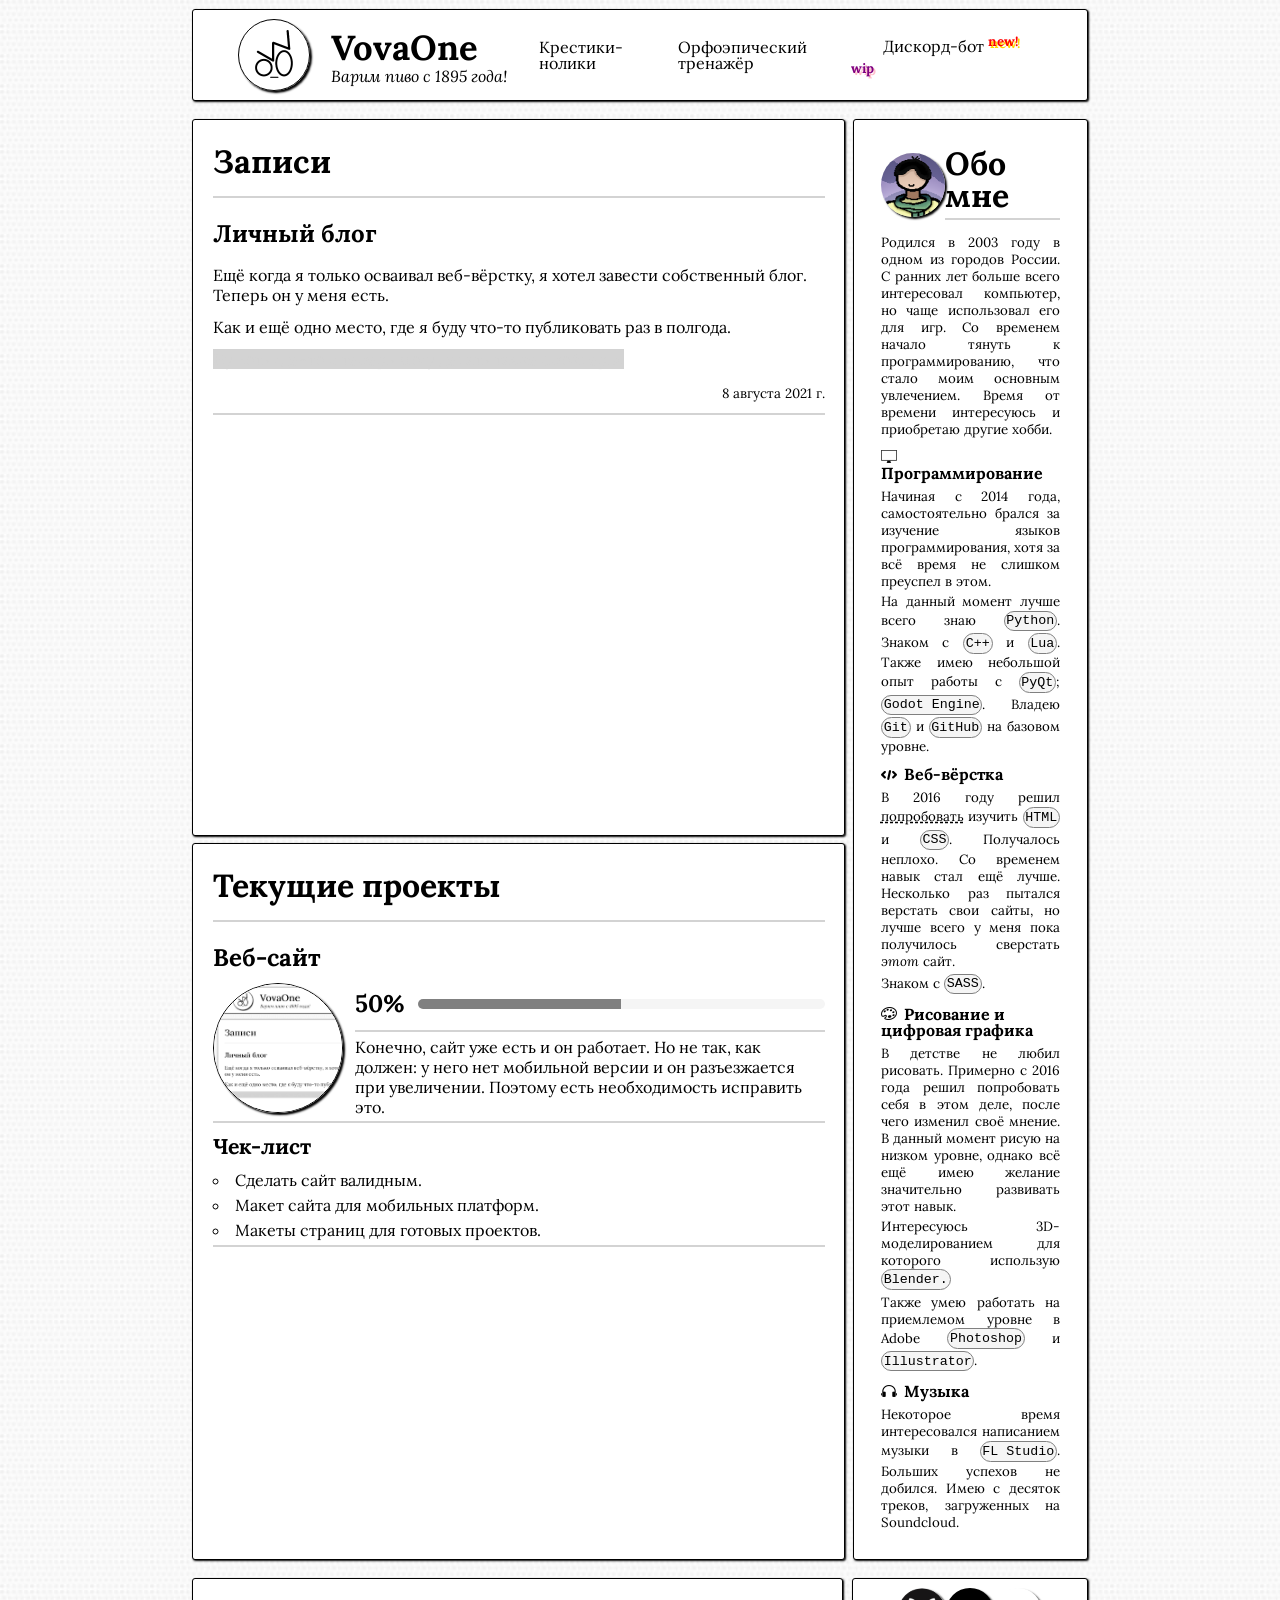
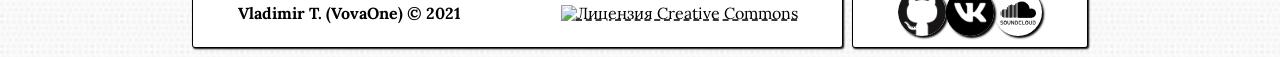
==== commit 05f97346: "Update site" ====
--- a/index.html
+++ b/index.html
@@ -25,16 +25,48 @@
 			</nav>
 		</header>
 		<main class="main-row">
-			<section class="site-blog">
-				<article>
+			<div class="left-column">
+				<section class="blog-section">
 					<h2>Записи</h2>
-					<h3>Личный блог</h3>
-					<p>Ещё когда я только осваивал веб-вёрстку, я хотел завести собственный блог. Теперь он у меня есть.</p>
-					<p>Как и ещё одно место, где я буду что-то публиковать раз в полгода.</p>
-					<p><span class="spoiler">Ну хоть где-то я теперь могу делать такие спойлеры.</span></p>
-					<time datetime="2021-08-08">8 августа 2021 г.</time>
-				</article>
-			</section>
+					<article>
+						<h3>Личный блог</h3>
+						<p>Ещё когда я только осваивал веб-вёрстку, я хотел завести собственный блог. Теперь он у меня есть.</p>
+						<p>Как и ещё одно место, где я буду что-то публиковать раз в полгода.</p>
+						<p><span class="spoiler">Ну хоть где-то я теперь могу делать такие спойлеры.</span></p>
+						<time datetime="2021-08-08">8 августа 2021 г.</time>
+					</article>
+				</section>
+				<section class="project-section">
+					<h2>Текущие проекты</h2>
+					<article>
+						<h3>Веб-сайт</h3>
+						<div class="project-block">
+							<img class="project-img" src="img/projects/website-preview.png" alt="Превью для этого блока">
+							<div class="project-info">
+								<div class="project-progress">
+									<span class="project-progress-percent">50%</span>
+									<div class="project-progress-summary">
+										<div class="project-progressbar">
+											<div class="progress-completed"></div>
+											<div class="progress-uncompleted"></div>
+										</div>
+										<!-- <span class="project-progress-label"></span> -->
+									</div>
+								</div>
+								<p>Конечно, сайт уже есть и он работает. Но не так, как должен: у него нет мобильной версии и он разъезжается при увеличении. Поэтому есть необходимость исправить это.</p>
+							</div>
+						</div>
+						<div>
+							<h4>Чек-лист</h4>
+								<ul>
+									<li>Сделать сайт валидным.</li>
+									<li>Макет сайта для мобильных платформ.</li>
+									<li>Макеты страниц для готовых проектов.</li>
+								</ul>
+						</div>
+					</article>
+				</section>
+			</div>
 			<aside class="site-about">
 				<div class="about-header">
 					<img src="img/avatar.png">
@@ -44,17 +76,24 @@
 					<p>Родился в 2003 году в одном из городов России. С ранних лет больше всего интересовал компьютер, но чаще использовал его для игр. Со временем начало тянуть к программированию, что стало моим основным увлечением. Время от времени интересуюсь и приобретаю другие хобби.</p>
 					<ul>
 						<li class="list-program"><b>Программирование</b></li>
-						<p>Начиная с 2014 года, самостоятельно брался за изучение языков программирования, хотя за всё время не слишком преуспел в этом.</p>
-						<p>На данный момент лучше всего знаю <span class="keyword-mark">Python</span>. Знаком с <span class="keyword-mark">C++</span> и <span class="keyword-mark">Lua</span>. Также имею небольшой опыт работы с <span class="keyword-mark">PyQt</span>; <span class="keyword-mark">Godot Engine</span>. Владею <span class="keyword-mark">Git</span> и <span class="keyword-mark">GitHub</span> на базовом уровне.</p>
+					</ul>
+					<p>Начиная с 2014 года, самостоятельно брался за изучение языков программирования, хотя за всё время не слишком преуспел в этом.</p>
+					<p>На данный момент лучше всего знаю <span class="keyword-mark">Python</span>. Знаком с <span class="keyword-mark">C++</span> и <span class="keyword-mark">Lua</span>. Также имею небольшой опыт работы с <span class="keyword-mark">PyQt</span>; <span class="keyword-mark">Godot Engine</span>. Владею <span class="keyword-mark">Git</span> и <span class="keyword-mark">GitHub</span> на базовом уровне.</p>
+					<ul>
 						<li class="list-web"><b>Веб-вёрстка</b></li>
-						<p>В 2016 году решил <a href="img/other/myfirstsite.jpg" target="_blank">попробовать</a> изучить <span class="keyword-mark">HTML</span> и <span class="keyword-mark">CSS</span>. Получалось неплохо. Со временем навык стал ещё лучше. Несколько раз пытался верстать свои сайты, но лучше всего у меня пока получилось сверстать <i>этот</i> сайт.</p>
-						<p>Знаком с <span class="keyword-mark">SASS</span>.</p>
+					</ul>
+					<p>В 2016 году решил <a href="img/other/myfirstsite.jpg" target="_blank">попробовать</a> изучить <span class="keyword-mark">HTML</span> и <span class="keyword-mark">CSS</span>. Получалось неплохо. Со временем навык стал ещё лучше. Несколько раз пытался верстать свои сайты, но лучше всего у меня пока получилось сверстать <i>этот</i> сайт.</p>
+					<p>Знаком с <span class="keyword-mark">SASS</span>.</p>
+					<ul>
 						<li class="list-drawing"><b>Рисование и цифровая графика</b></li>
-						<p>В детстве не любил рисовать. Примерно с 2016 года решил попробовать себя в этом деле, после чего изменил своё мнение. В данный момент рисую на низком уровне, однако всё ещё имею желание значительно развивать этот навык.</p>
-						<p>Интересуюсь 3D-моделированием для которого использую <span class="keyword-mark">Blender.</span></p>
-						<p>Также умею работать на приемлемом уровне в Adobe <span class="keyword-mark">Photoshop</span> и <span class="keyword-mark">Illustrator</span>.</p>
+					</ul>
+					<p>В детстве не любил рисовать. Примерно с 2016 года решил попробовать себя в этом деле, после чего изменил своё мнение. В данный момент рисую на низком уровне, однако всё ещё имею желание значительно развивать этот навык.</p>
+					<p>Интересуюсь 3D-моделированием для которого использую <span class="keyword-mark">Blender.</span></p>
+					<p>Также умею работать на приемлемом уровне в Adobe <span class="keyword-mark">Photoshop</span> и <span class="keyword-mark">Illustrator</span>.</p>
+					<ul>
 						<li class="list-music"><b>Музыка</b></li>
-						<p>Некоторое время интересовался написанием музыки в <span class="keyword-mark">FL Studio</span>. Больших успехов не добился. Имею с десяток треков, загруженных на Soundcloud.</p>
+					</ul>
+					<p>Некоторое время интересовался написанием музыки в <span class="keyword-mark">FL Studio</span>. Больших успехов не добился. Имею с десяток треков, загруженных на Soundcloud.</p>
 				</div>
 			</aside>
 			</main>
--- a/style/style.css
+++ b/style/style.css
@@ -59,6 +59,10 @@
   flex-direction: row;
 }
 
+article {
+  border-bottom: 2px solid lightgray;
+}
+
 a {
   text-decoration: underline;
   text-decoration-style: dashed;
@@ -105,6 +109,13 @@
   margin: 1% 0 1% 0;
 }
 
+h4 {
+  font-size: 16pt;
+  font-weight: bold;
+  padding: 1% 0;
+  margin: 1% 0 1% 0;
+}
+
 p {
   padding: 0.5% 0;
   margin: 0.5% 0;
@@ -119,9 +130,15 @@
   font-weight: bold;
 }
 
+ul {
+  list-style-type: circle;
+}
+
 li {
   display: list-item;
   list-style-position: inside;
+  margin: 0.5% 0;
+  padding: 0.5% 0;
 }
 
 nav {
@@ -194,27 +211,124 @@
   right: 20%;
 }
 
-.site-blog {
-  border: 1px solid black;
-  border-radius: 3px;
-  box-shadow: 1px 1px 2px;
-  padding: 3%;
-  display: flex;
-  background-color: white;
-  flex-direction: column;
-  flex-basis: 80%;
+.blog-section {
+  border: 1px solid black;
+  border-radius: 3px;
+  box-shadow: 1px 1px 2px;
+  padding: 3%;
+  display: flex;
+  background-color: white;
+  flex-direction: column;
+  flex-basis: 50%;
   flex-grow: 1;
-  margin: 1% 0.5% 1% 0;
-}
-.site-blog article {
-  display: flex;
-  flex-direction: column;
-}
-.site-blog article time {
+  margin: 0 0.5% 0.5% 0;
+}
+.blog-section article {
+  display: flex;
+  flex-direction: column;
+}
+.blog-section article time {
   font-size: 10pt;
   align-self: flex-end;
   padding: 1% 0 1% 0;
   margin: 1% 0 1% 0;
+}
+
+.project-section {
+  border: 1px solid black;
+  border-radius: 3px;
+  box-shadow: 1px 1px 2px;
+  padding: 3%;
+  display: flex;
+  background-color: white;
+  flex-direction: column;
+  flex-basis: 50%;
+  flex-grow: 1;
+  margin: 0.5% 0.5% 0 0;
+}
+.project-section article {
+  display: flex;
+  flex-direction: column;
+}
+
+.project-block {
+  border-bottom: 2px solid lightgray;
+  display: -webkit-flex;
+  display: -ms-flex;
+  display: flex;
+}
+
+.project-img {
+  border-radius: 100%;
+  box-shadow: 2px 2px 2px;
+  width: 128px;
+  height: 128px;
+  border: 1px solid black;
+  margin: 0 1% 1% 0;
+}
+
+.project-info {
+  display: -webkit-flex;
+  display: -ms-flex;
+  display: flex;
+  flex-direction: column;
+  margin: 0 0 0 1%;
+}
+.project-info p {
+  flex-grow: 1;
+}
+
+.project-progress {
+  border-bottom: 2px solid lightgray;
+  display: -webkit-flex;
+  display: -ms-flex;
+  display: flex;
+  align-items: center;
+  padding-bottom: 1%;
+}
+
+.project-progress-percent {
+  font-weight: bold;
+  font-size: 18pt;
+  margin: 1% 1.5% 1% 0;
+  padding: 1% 0;
+}
+
+.project-progress-summary {
+  display: -webkit-flex;
+  display: -ms-flex;
+  display: flex;
+  flex-direction: column;
+  width: 100%;
+}
+
+.project-progressbar {
+  display: -webkit-flex;
+  display: -ms-flex;
+  display: flex;
+  margin: 1% 0 1% 1.5%;
+}
+
+.progress-completed {
+  width: 50%;
+  padding: 5px;
+  background-color: gray;
+  border-radius: 5px 0 0 5px;
+}
+
+.progress-uncompleted {
+  width: 50%;
+  padding: 5px;
+  background-color: whitesmoke;
+  border-radius: 0 5px 5px 0;
+}
+
+.project-progress-label {
+  font-style: italic;
+  font-size: 10pt;
+  margin: 0.25% 0;
+  padding: 1% 0;
+  align-self: center;
 }
 
 .site-about {
@@ -338,4 +452,10 @@
   color: black;
 }
 
+.left-column {
+  display: flex;
+  flex-direction: column;
+  margin: 1% 0 1% 0;
+}
+
 /*# sourceMappingURL=style.css.map */
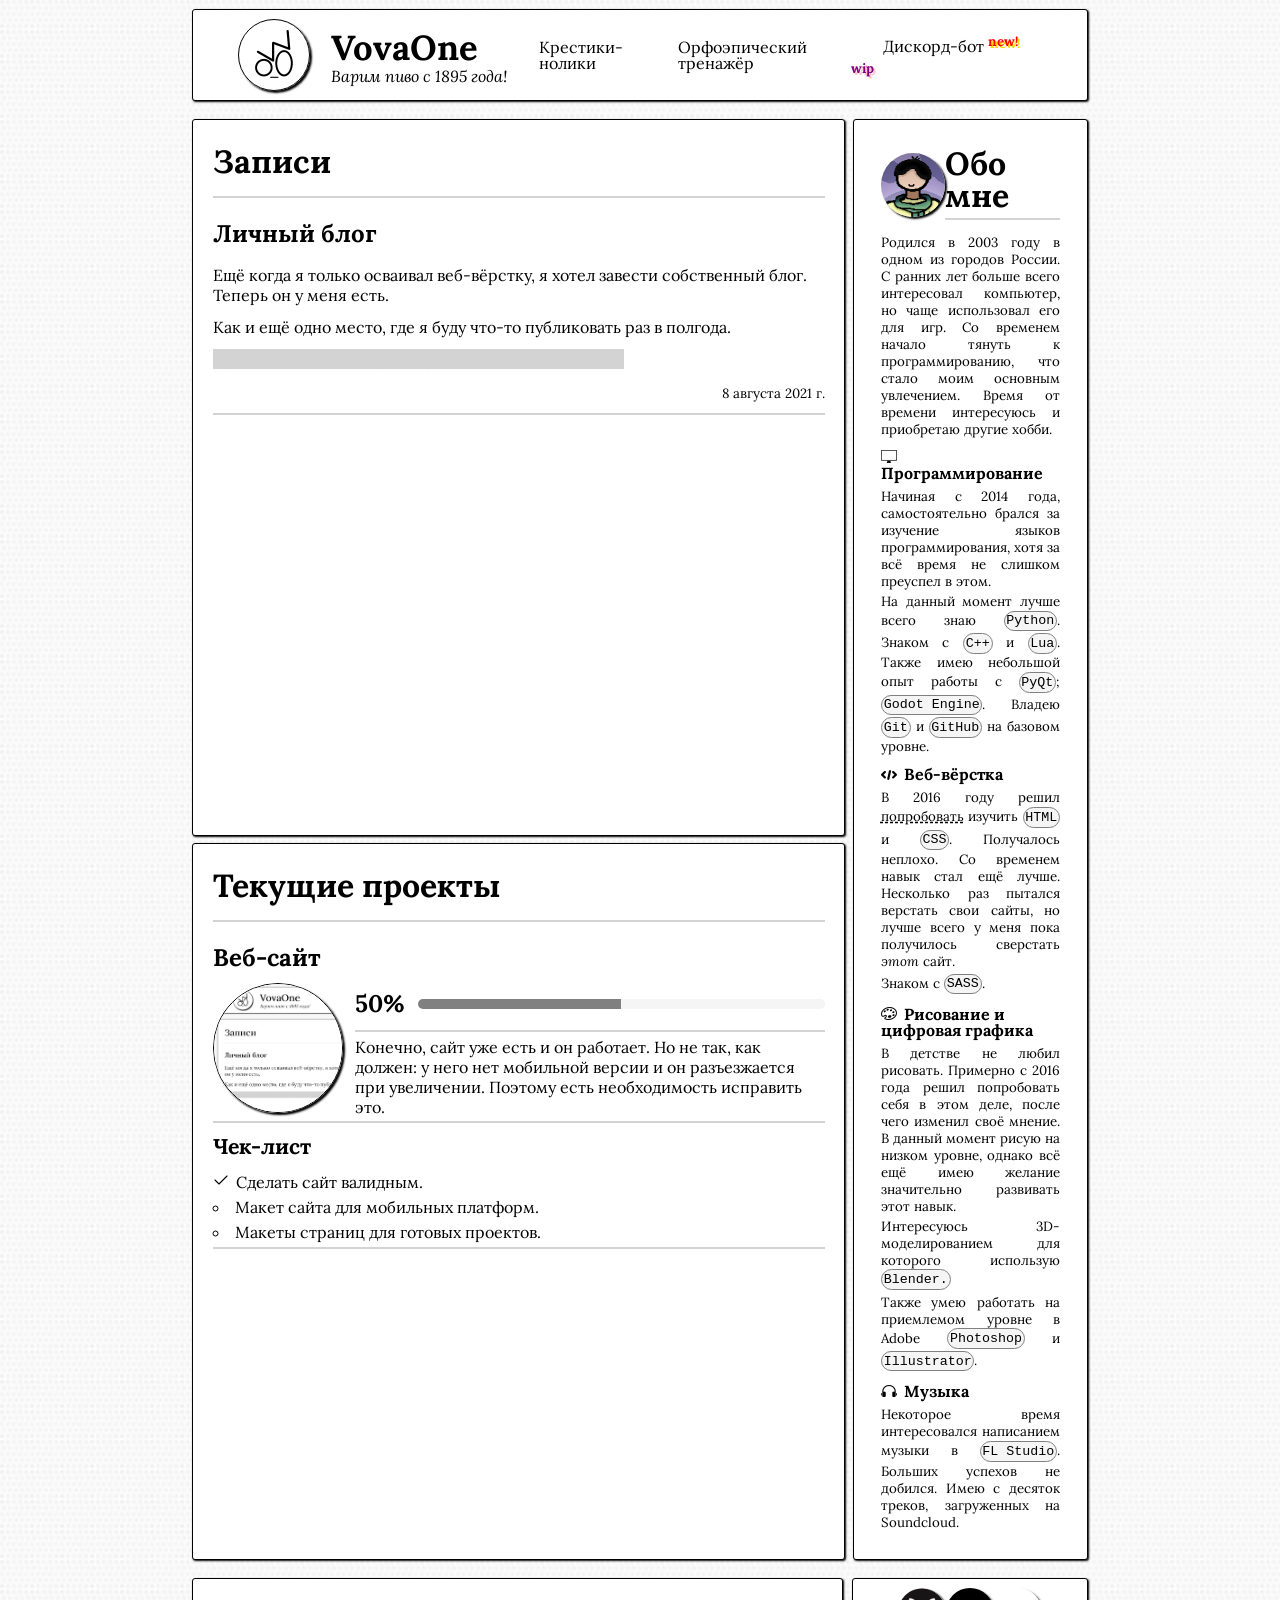
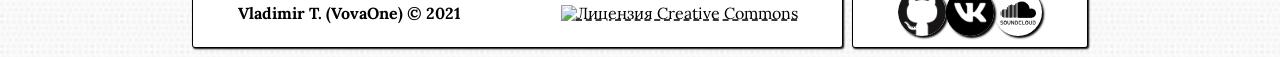
==== commit 5e4599ed: "Validate html and a draft of a layout for mobile-devices" ====
--- a/index.html
+++ b/index.html
@@ -1,5 +1,5 @@
 <!DOCTYPE html>
-<html>
+<html lang="ru">
 	<head>
 		<title>VovaOne</title>
 		<link rel="icon" type="image/png" href="img/favicon.png"/>
@@ -12,7 +12,7 @@
 	<body>
 		<header class="site-header">
 			<div class="title">
-				<img class="logo-img" src="img/logo.png">
+				<img class="logo-img" src="img/logo.png" alt="Логотип">
 				<div class="title-texts">
 					<h1><a class="obvious-link" href="index.html">VovaOne</a></h1>
 					<i class="tagline">Варим пиво с 1895 года!</i>
@@ -59,7 +59,7 @@
 						<div>
 							<h4>Чек-лист</h4>
 								<ul>
-									<li>Сделать сайт валидным.</li>
+									<li class="list-completed">Сделать сайт валидным.</li>
 									<li>Макет сайта для мобильных платформ.</li>
 									<li>Макеты страниц для готовых проектов.</li>
 								</ul>
@@ -69,7 +69,7 @@
 			</div>
 			<aside class="site-about">
 				<div class="about-header">
-					<img src="img/avatar.png">
+					<img src="img/avatar.png" alt="Аватар">
 					<h2>Обо мне</h2>
 				</div>
 				<div class="resume">
@@ -103,9 +103,9 @@
 					<a rel="license" href="http://creativecommons.org/licenses/by-nc-nd/4.0/" target="_blank"><img alt="Лицензия Creative Commons" style="border-width:0" src="https://i.creativecommons.org/l/by-nc-nd/4.0/88x31.png" /></a>
 				</div>
 				<div class="links">
-					<a class="obvious-link" href="https://github.com/VovaOneReal" title="Профиль на GitHub" target="_blank"><img src="img/socials/github.png"></a>
-					<a class="obvious-link" href="https://vk.com/huiojnick_volodya" title="Паблик во ВКонтакте" target="_blank"><img src="img/socials/vk.png"></a>
-					<a class="obvious-link" href="https://soundcloud.com/vovaone" title="Профиль на Soundcloud" target="_blank"><img src="img/socials/soundcloud.png"></a>
+					<a class="obvious-link" href="https://github.com/VovaOneReal" title="Профиль на GitHub" target="_blank"><img src="img/socials/github.png" alt="Изображение-ссылка на профиль на GitHub"></a>
+					<a class="obvious-link" href="https://vk.com/huiojnick_volodya" title="Паблик во ВКонтакте" target="_blank"><img src="img/socials/vk.png" alt="Изображение-ссылка на паблик во ВКонтакте"></a>
+					<a class="obvious-link" href="https://soundcloud.com/vovaone" title="Профиль на Soundcloud" target="_blank"><img src="img/socials/soundcloud.png" alt="Изображение-ссылка на профиль на Soundcloud"></a>
 				</div>
 			</footer>
 	</body>
--- a/style/style.css
+++ b/style/style.css
@@ -211,6 +211,14 @@
   right: 20%;
 }
 
+@media screen and (max-width: 720px) {
+  .site-header {
+    flex-direction: column;
+  }
+  .site-header nav {
+    flex-direction: column;
+  }
+}
 .blog-section {
   border: 1px solid black;
   border-radius: 3px;
@@ -331,6 +339,10 @@
   align-self: center;
 }
 
+.list-completed {
+  list-style-image: url("../img/icons/completed-icon.png");
+}
+
 .site-about {
   border: 1px solid black;
   border-radius: 3px;
@@ -433,6 +445,29 @@
   width: 48px;
 }
 
+@media screen and (max-width: 720px) {
+  .site-header {
+    flex-direction: column;
+  }
+
+  .title {
+    border-bottom: 2px solid lightgray;
+  }
+  .title nav {
+    flex-direction: column;
+  }
+
+  .main-row {
+    display: -webkit-flex;
+    display: -ms-flex;
+    display: flex;
+    flex-direction: column;
+  }
+
+  .bottom-row {
+    flex-direction: column;
+  }
+}
 .keyword-mark {
   display: inline-block;
   font-family: "Courier New", serif;
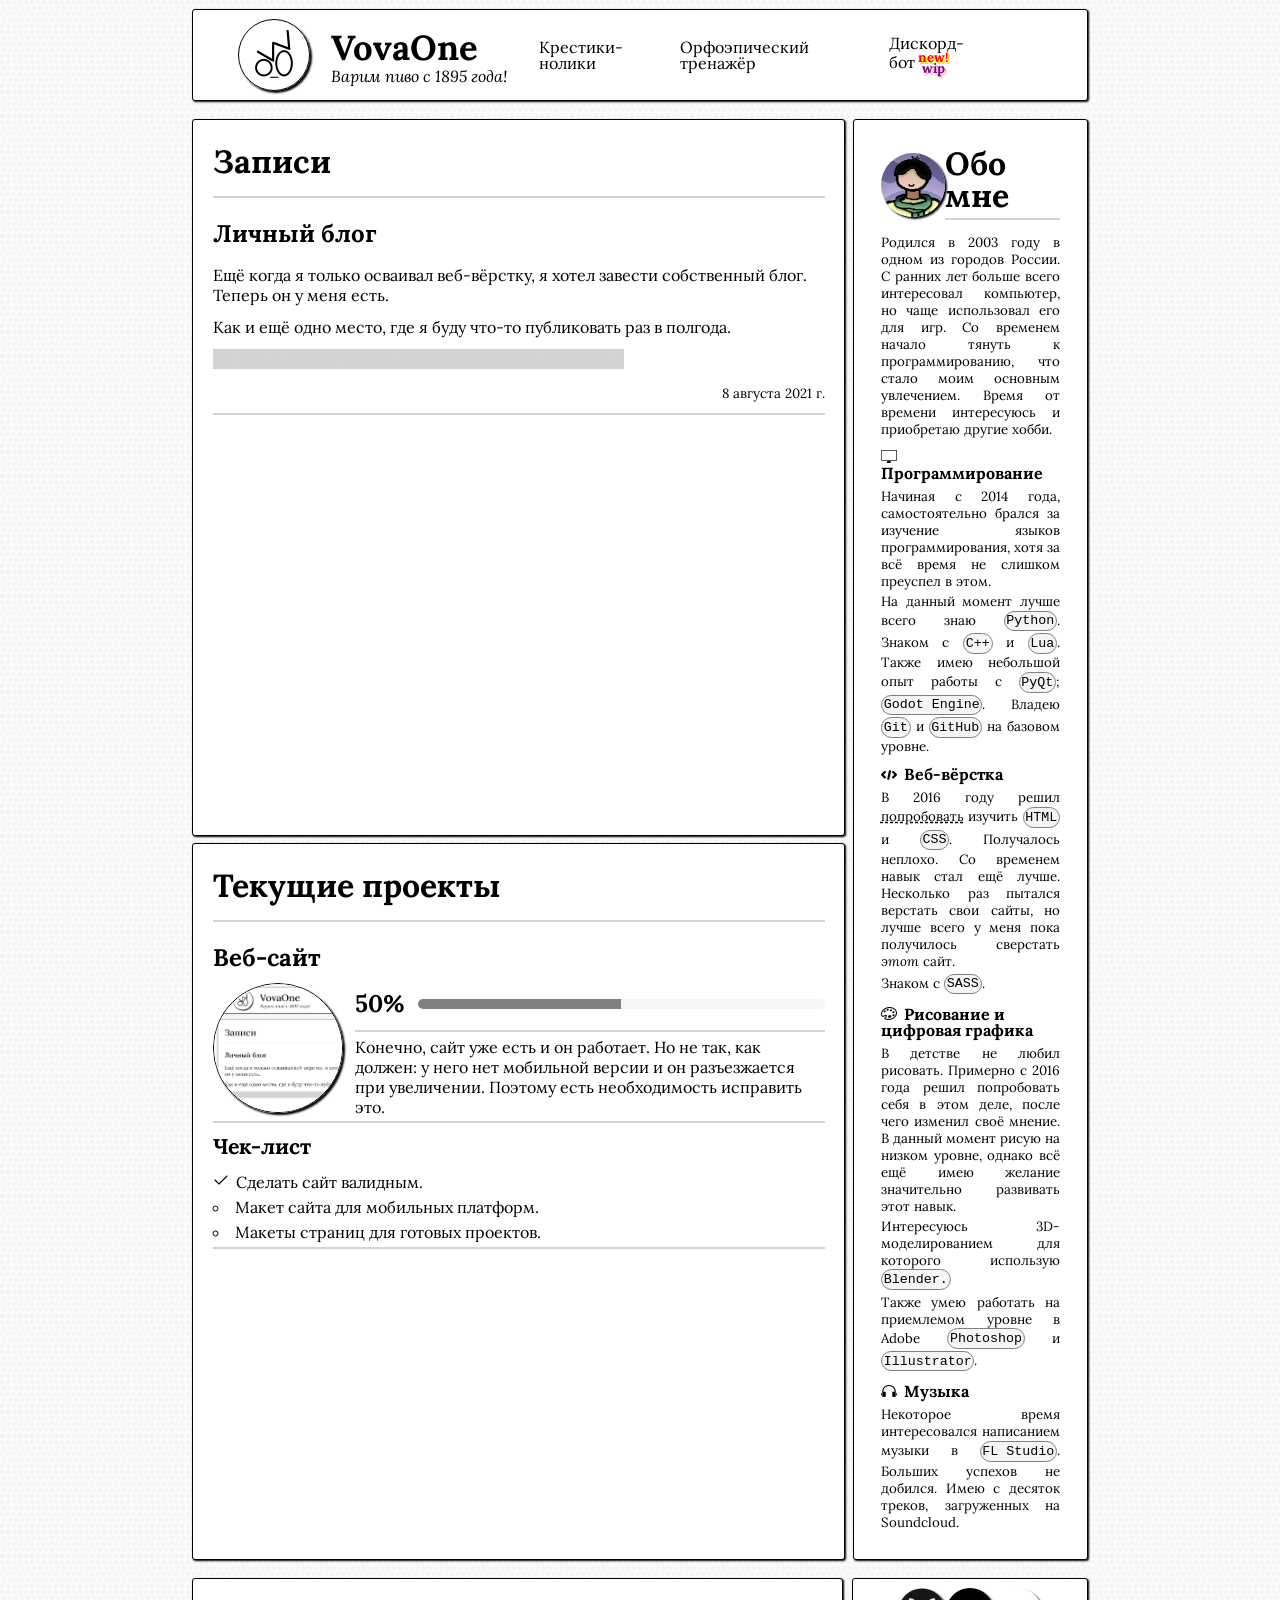
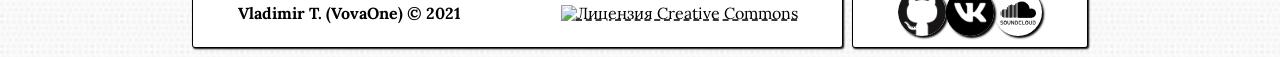
==== commit 8fe77a1b: "Update" ====
--- a/index.html
+++ b/index.html
@@ -21,7 +21,7 @@
 			<nav>
 				<a class="obvious-link" href="https://drive.google.com/file/d/1W7cEUE6CMFi-h6OXoJhEAkzt1lF-_OyA/view?usp=sharing" target="_blank">Крестики-нолики</a>
 				<a class="obvious-link" href="https://github.com/VovaOneReal/OrthoepicTrainer" target="_blank">Орфоэпический тренажёр</a>
-				<span><a class="obvious-link" href="https://github.com/VovaOneReal/TheCollectorOfEmojisStats" target="_blank">Дискорд-бот</a> <span class="new-label">new!</span> <span class="wip-label-as-second">wip</span></span>
+				<span><a class="obvious-link" href="https://github.com/VovaOneReal/TheCollectorOfEmojisStats" target="_blank">Дискорд-бот</a><span class="new-label">new!</span><span class="wip-label-as-second">wip</span></span>
 			</nav>
 		</header>
 		<main class="main-row">
--- a/style/style.css
+++ b/style/style.css
@@ -185,6 +185,8 @@
 }
 
 .new-label {
+  padding: 0 1% 0 1%;
+  margin: 0 1% 0 1%;
   font-size: 10pt;
   font-weight: bold;
   color: red;
@@ -194,6 +196,8 @@
 }
 
 .wip-label {
+  padding: 0 1% 0 1%;
+  margin: 0 1% 0 1%;
   font-size: 10pt;
   font-weight: bold;
   color: purple;
@@ -202,6 +206,8 @@
 }
 
 .wip-label-as-second {
+  padding: 0 0.5% 0 0.5%;
+  margin: 0 0.5% 0 0.5%;
   font-size: 10pt;
   font-weight: bold;
   color: purple;
@@ -211,14 +217,6 @@
   right: 20%;
 }
 
-@media screen and (max-width: 720px) {
-  .site-header {
-    flex-direction: column;
-  }
-  .site-header nav {
-    flex-direction: column;
-  }
-}
 .blog-section {
   border: 1px solid black;
   border-radius: 3px;
@@ -445,16 +443,32 @@
   width: 48px;
 }
 
-@media screen and (max-width: 720px) {
+@media all and (max-width: 721px) {
   .site-header {
     flex-direction: column;
   }
 
   .title {
     border-bottom: 2px solid lightgray;
-  }
-  .title nav {
+    width: 100%;
+    padding: 2%;
+    margin-bottom: 1%;
+  }
+
+  header nav {
+    width: 100%;
+    margin-top: 1%;
     flex-direction: column;
+  }
+  header nav a {
+    padding: 1%;
+    width: 100%;
+    text-align: center;
+  }
+  header nav span {
+    padding: 1%;
+    width: 100%;
+    text-align: center;
   }
 
   .main-row {
@@ -466,6 +480,38 @@
 
   .bottom-row {
     flex-direction: column;
+  }
+
+  .blog-section {
+    margin-right: 0;
+  }
+
+  .project-section {
+    margin-right: 0;
+  }
+
+  .site-about {
+    margin-left: 0;
+  }
+
+  .copyright {
+    margin-right: 0;
+    margin-bottom: 1%;
+  }
+
+  .links {
+    margin-left: 0;
+    margin-top: 1%;
+  }
+
+  .wip-label-as-second {
+    font-size: 10pt;
+    font-weight: bold;
+    color: purple;
+    text-shadow: 2px 2px pink;
+    vertical-align: super;
+    position: static;
+    right: 0%;
   }
 }
 .keyword-mark {
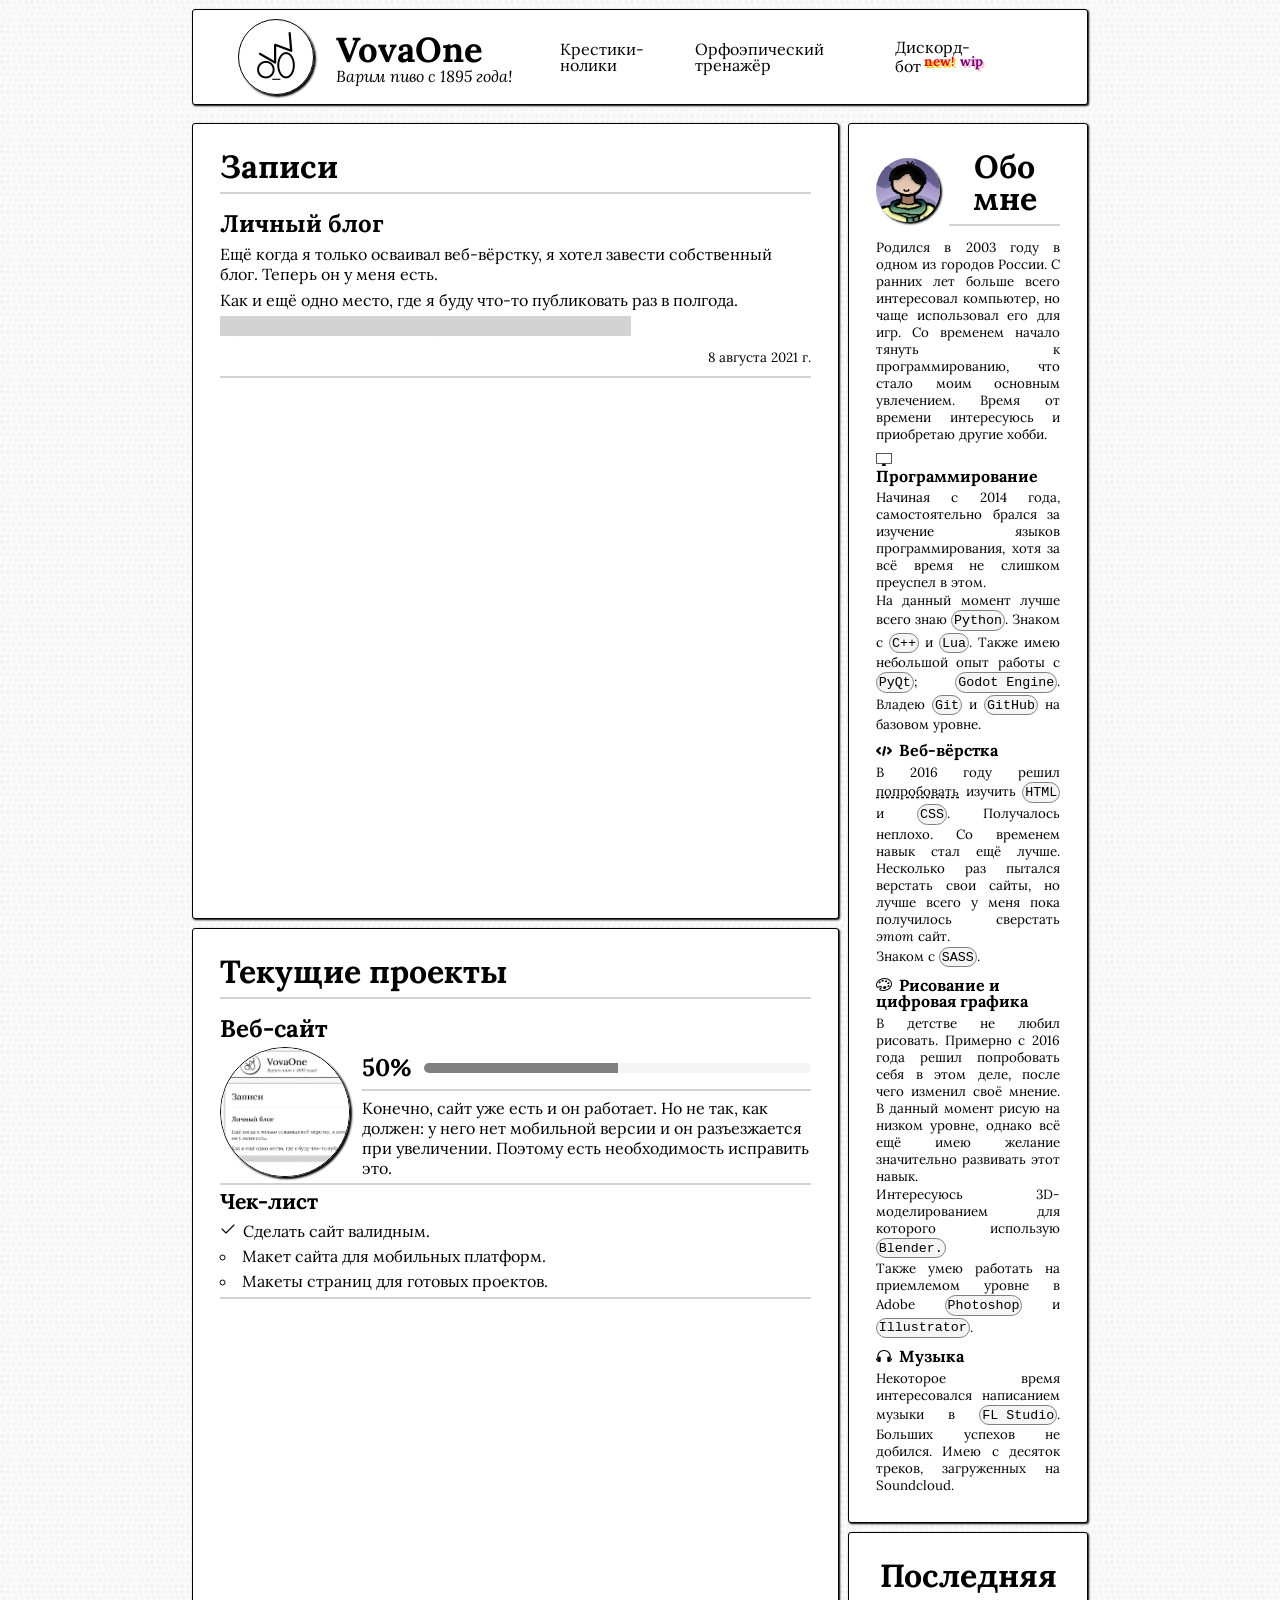
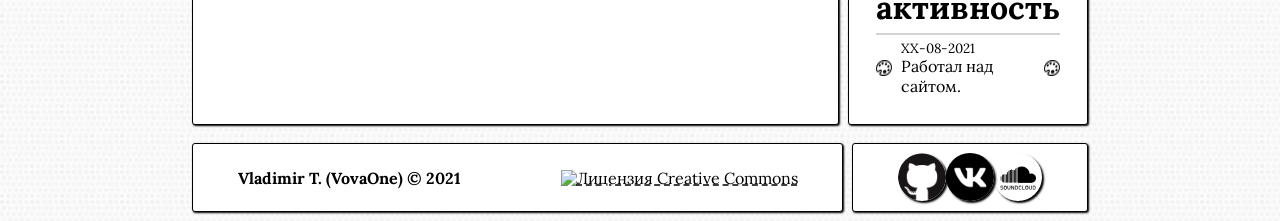
==== commit 4badf7ce: "Update" ====
--- a/index.html
+++ b/index.html
@@ -21,7 +21,7 @@
 			<nav>
 				<a class="obvious-link" href="https://drive.google.com/file/d/1W7cEUE6CMFi-h6OXoJhEAkzt1lF-_OyA/view?usp=sharing" target="_blank">Крестики-нолики</a>
 				<a class="obvious-link" href="https://github.com/VovaOneReal/OrthoepicTrainer" target="_blank">Орфоэпический тренажёр</a>
-				<span><a class="obvious-link" href="https://github.com/VovaOneReal/TheCollectorOfEmojisStats" target="_blank">Дискорд-бот</a><span class="new-label">new!</span><span class="wip-label-as-second">wip</span></span>
+				<span><a class="obvious-link" href="https://github.com/VovaOneReal/TheCollectorOfEmojisStats" target="_blank">Дискорд-бот</a><span class="new-label">new!</span><span class="wip-label">wip</span></span>
 			</nav>
 		</header>
 		<main class="main-row">
@@ -67,33 +67,48 @@
 					</article>
 				</section>
 			</div>
-			<aside class="site-about">
-				<div class="about-header">
-					<img src="img/avatar.png" alt="Аватар">
-					<h2>Обо мне</h2>
+			<aside class="right-column">
+				<div class="site-about">
+					<div class="about-header">
+						<img src="img/avatar.png" alt="Аватар">
+						<h2>Обо мне</h2>
+					</div>
+					<div class="resume">
+						<p>Родился в 2003 году в одном из городов России. С ранних лет больше всего интересовал компьютер, но чаще использовал его для игр. Со временем начало тянуть к программированию, что стало моим основным увлечением. Время от времени интересуюсь и приобретаю другие хобби.</p>
+						<ul>
+							<li class="list-program"><b>Программирование</b></li>
+						</ul>
+						<p>Начиная с 2014 года, самостоятельно брался за изучение языков программирования, хотя за всё время не слишком преуспел в этом.</p>
+						<p>На данный момент лучше всего знаю <span class="keyword-mark">Python</span>. Знаком с <span class="keyword-mark">C++</span> и <span class="keyword-mark">Lua</span>. Также имею небольшой опыт работы с <span class="keyword-mark">PyQt</span>; <span class="keyword-mark">Godot Engine</span>. Владею <span class="keyword-mark">Git</span> и <span class="keyword-mark">GitHub</span> на базовом уровне.</p>
+						<ul>
+							<li class="list-web"><b>Веб-вёрстка</b></li>
+						</ul>
+						<p>В 2016 году решил <a href="img/other/myfirstsite.jpg" target="_blank">попробовать</a> изучить <span class="keyword-mark">HTML</span> и <span class="keyword-mark">CSS</span>. Получалось неплохо. Со временем навык стал ещё лучше. Несколько раз пытался верстать свои сайты, но лучше всего у меня пока получилось сверстать <i>этот</i> сайт.</p>
+						<p>Знаком с <span class="keyword-mark">SASS</span>.</p>
+						<ul>
+							<li class="list-drawing"><b>Рисование и цифровая графика</b></li>
+						</ul>
+						<p>В детстве не любил рисовать. Примерно с 2016 года решил попробовать себя в этом деле, после чего изменил своё мнение. В данный момент рисую на низком уровне, однако всё ещё имею желание значительно развивать этот навык.</p>
+						<p>Интересуюсь 3D-моделированием для которого использую <span class="keyword-mark">Blender.</span></p>
+						<p>Также умею работать на приемлемом уровне в Adobe <span class="keyword-mark">Photoshop</span> и <span class="keyword-mark">Illustrator</span>.</p>
+						<ul>
+							<li class="list-music"><b>Музыка</b></li>
+						</ul>
+						<p>Некоторое время интересовался написанием музыки в <span class="keyword-mark">FL Studio</span>. Больших успехов не добился. Имею с десяток треков, загруженных на Soundcloud.</p>
+					</div>
 				</div>
-				<div class="resume">
-					<p>Родился в 2003 году в одном из городов России. С ранних лет больше всего интересовал компьютер, но чаще использовал его для игр. Со временем начало тянуть к программированию, что стало моим основным увлечением. Время от времени интересуюсь и приобретаю другие хобби.</p>
-					<ul>
-						<li class="list-program"><b>Программирование</b></li>
-					</ul>
-					<p>Начиная с 2014 года, самостоятельно брался за изучение языков программирования, хотя за всё время не слишком преуспел в этом.</p>
-					<p>На данный момент лучше всего знаю <span class="keyword-mark">Python</span>. Знаком с <span class="keyword-mark">C++</span> и <span class="keyword-mark">Lua</span>. Также имею небольшой опыт работы с <span class="keyword-mark">PyQt</span>; <span class="keyword-mark">Godot Engine</span>. Владею <span class="keyword-mark">Git</span> и <span class="keyword-mark">GitHub</span> на базовом уровне.</p>
-					<ul>
-						<li class="list-web"><b>Веб-вёрстка</b></li>
-					</ul>
-					<p>В 2016 году решил <a href="img/other/myfirstsite.jpg" target="_blank">попробовать</a> изучить <span class="keyword-mark">HTML</span> и <span class="keyword-mark">CSS</span>. Получалось неплохо. Со временем навык стал ещё лучше. Несколько раз пытался верстать свои сайты, но лучше всего у меня пока получилось сверстать <i>этот</i> сайт.</p>
-					<p>Знаком с <span class="keyword-mark">SASS</span>.</p>
-					<ul>
-						<li class="list-drawing"><b>Рисование и цифровая графика</b></li>
-					</ul>
-					<p>В детстве не любил рисовать. Примерно с 2016 года решил попробовать себя в этом деле, после чего изменил своё мнение. В данный момент рисую на низком уровне, однако всё ещё имею желание значительно развивать этот навык.</p>
-					<p>Интересуюсь 3D-моделированием для которого использую <span class="keyword-mark">Blender.</span></p>
-					<p>Также умею работать на приемлемом уровне в Adobe <span class="keyword-mark">Photoshop</span> и <span class="keyword-mark">Illustrator</span>.</p>
-					<ul>
-						<li class="list-music"><b>Музыка</b></li>
-					</ul>
-					<p>Некоторое время интересовался написанием музыки в <span class="keyword-mark">FL Studio</span>. Больших успехов не добился. Имею с десяток треков, загруженных на Soundcloud.</p>
+				<div class="last-activity">
+					<h2 class="l-act-header">Последняя активность</h2>
+					<div class="l-act-content">
+						<div class="l-act-item">
+							<img src="img/icons/drawing-icon16.png" alt="Иконка" class="l-act-icon">
+							<div class="l-act-info">
+								<time>ХХ-08-2021</time>
+								<p>Работал над сайтом.</p>
+							</div>
+							<img src="img/icons/drawing-icon16.png" alt="Картинка-ссылка" class="l-act-link">
+						</div>
+					</div>
 				</div>
 			</aside>
 			</main>
--- a/style/style.css
+++ b/style/style.css
@@ -55,8 +55,10 @@
 }
 
 main {
-  display: flex;
-  flex-direction: row;
+  display: -webkit-flex;
+  display: -ms-flex;
+  display: flex;
+  margin: 1vh 0;
 }
 
 article {
@@ -90,34 +92,30 @@
 h1 {
   font-size: 26pt;
   font-weight: bold;
-  padding: 1% 0;
   margin: 1% 0;
 }
 
 h2 {
   font-size: 24pt;
   font-weight: bold;
-  padding: 1% 0 3%;
   margin: 0 0 2% 0;
+  padding-bottom: 1vh;
   border-bottom: 2px solid lightgray;
 }
 
 h3 {
   font-size: 18pt;
   font-weight: bold;
-  padding: 1% 0;
   margin: 1% 0 1% 0;
 }
 
 h4 {
   font-size: 16pt;
   font-weight: bold;
-  padding: 1% 0;
   margin: 1% 0 1% 0;
 }
 
 p {
-  padding: 0.5% 0;
   margin: 0.5% 0;
   line-height: normal;
 }
@@ -137,32 +135,37 @@
 li {
   display: list-item;
   list-style-position: inside;
-  margin: 0.5% 0;
-  padding: 0.5% 0;
+  margin: 1.5% 0;
 }
 
 nav {
-  display: flex;
-  flex-basis: 100%;
-  align-items: center;
-  justify-content: space-around;
+  display: -webkit-flex;
+  display: -ms-flex;
+  display: flex;
+  flex-basis: 60%;
+  align-items: center;
+  justify-content: space-between;
 }
 
 .site-header {
   border: 1px solid black;
   border-radius: 3px;
   box-shadow: 1px 1px 2px;
-  padding: 3%;
-  display: flex;
-  background-color: white;
-  align-items: center;
-  margin: 1% 0;
+  background-color: white;
+  padding: 3vh;
+  display: -webkit-flex;
+  display: -ms-flex;
+  display: flex;
+  align-items: center;
+  margin: 1vh 0;
   padding: 1% 5%;
 }
 
 .title {
-  display: flex;
-  flex-basis: 60%;
+  display: -webkit-flex;
+  display: -ms-flex;
+  display: flex;
+  flex-basis: 40%;
   align-items: center;
 }
 
@@ -172,7 +175,7 @@
   height: 64px;
   width: 64px;
   border: 1px solid black;
-  padding: 1%;
+  padding: 5px;
   margin-right: 7%;
 }
 
@@ -185,8 +188,7 @@
 }
 
 .new-label {
-  padding: 0 1% 0 1%;
-  margin: 0 1% 0 1%;
+  margin: 0 2% 0 2%;
   font-size: 10pt;
   font-weight: bold;
   color: red;
@@ -196,8 +198,7 @@
 }
 
 .wip-label {
-  padding: 0 1% 0 1%;
-  margin: 0 1% 0 1%;
+  margin: 0 2% 0 2%;
   font-size: 10pt;
   font-weight: bold;
   color: purple;
@@ -205,54 +206,43 @@
   vertical-align: super;
 }
 
-.wip-label-as-second {
-  padding: 0 0.5% 0 0.5%;
-  margin: 0 0.5% 0 0.5%;
-  font-size: 10pt;
-  font-weight: bold;
-  color: purple;
-  text-shadow: 2px 2px pink;
-  vertical-align: sub;
-  position: relative;
-  right: 20%;
-}
-
 .blog-section {
   border: 1px solid black;
   border-radius: 3px;
   box-shadow: 1px 1px 2px;
-  padding: 3%;
-  display: flex;
-  background-color: white;
+  background-color: white;
+  padding: 3vh;
   flex-direction: column;
   flex-basis: 50%;
   flex-grow: 1;
-  margin: 0 0.5% 0.5% 0;
+  margin-bottom: 0.5vh;
 }
 .blog-section article {
+  display: -webkit-flex;
+  display: -ms-flex;
   display: flex;
   flex-direction: column;
 }
 .blog-section article time {
   font-size: 10pt;
   align-self: flex-end;
-  padding: 1% 0 1% 0;
-  margin: 1% 0 1% 0;
+  margin: 2% 0 2% 0;
 }
 
 .project-section {
   border: 1px solid black;
   border-radius: 3px;
   box-shadow: 1px 1px 2px;
-  padding: 3%;
-  display: flex;
-  background-color: white;
+  background-color: white;
+  padding: 3vh;
   flex-direction: column;
   flex-basis: 50%;
   flex-grow: 1;
-  margin: 0.5% 0.5% 0 0;
+  margin-top: 0.5vh;
 }
 .project-section article {
+  display: -webkit-flex;
+  display: -ms-flex;
   display: flex;
   flex-direction: column;
 }
@@ -290,14 +280,13 @@
   display: -ms-flex;
   display: flex;
   align-items: center;
-  padding-bottom: 1%;
+  margin-bottom: 1%;
 }
 
 .project-progress-percent {
   font-weight: bold;
   font-size: 18pt;
-  margin: 1% 1.5% 1% 0;
-  padding: 1% 0;
+  margin: 2% 1.5% 2% 0;
 }
 
 .project-progress-summary {
@@ -332,8 +321,7 @@
 .project-progress-label {
   font-style: italic;
   font-size: 10pt;
-  margin: 0.25% 0;
-  padding: 1% 0;
+  margin: 1% 0;
   align-self: center;
 }
 
@@ -345,13 +333,10 @@
   border: 1px solid black;
   border-radius: 3px;
   box-shadow: 1px 1px 2px;
-  padding: 3%;
-  display: flex;
-  background-color: white;
-  flex-direction: column;
-  flex-basis: 20%;
-  flex-shrink: 0;
-  margin: 1% 0 1% 0.5%;
+  background-color: white;
+  padding: 3vh;
+  flex-direction: column;
+  margin-bottom: 0.5vh;
 }
 .site-about img {
   border-radius: 100%;
@@ -361,19 +346,24 @@
 }
 
 .about-header {
+  display: -webkit-flex;
+  display: -ms-flex;
   display: flex;
   align-items: center;
   justify-content: space-between;
   margin-bottom: 5%;
 }
 .about-header img {
+  display: -webkit-flex;
+  display: -ms-flex;
   display: flex;
   flex-basis: 10%;
 }
 .about-header h2 {
-  display: flex;
-  justify-content: center;
+  text-align: center;
+  align-self: flex-start;
   flex-basis: 90%;
+  margin-left: 1vh;
 }
 
 div.resume p {
@@ -404,7 +394,47 @@
   list-style-image: url("../img/icons/music-icon16.png");
 }
 
+.last-activity {
+  border: 1px solid black;
+  border-radius: 3px;
+  box-shadow: 1px 1px 2px;
+  background-color: white;
+  padding: 3vh;
+  flex-direction: column;
+  margin-top: 0.5vh;
+}
+
+.l-act-header {
+  text-align: center;
+}
+
+.l-act-item {
+  display: -webkit-flex;
+  display: -ms-flex;
+  display: flex;
+}
+
+.l-act-icon, .l-act-link {
+  width: 16px;
+  height: 16px;
+  flex-basis: 5%;
+  align-self: center;
+}
+
+.l-act-info {
+  flex-basis: 90%;
+  margin: 0 1vh;
+}
+.l-act-info time {
+  font-size: 10pt;
+}
+.l-act-info p {
+  font-size: 12pt;
+}
+
 .bottom-row {
+  display: -webkit-flex;
+  display: -ms-flex;
   display: flex;
   margin: 1% 0;
 }
@@ -413,12 +443,14 @@
   border: 1px solid black;
   border-radius: 3px;
   box-shadow: 1px 1px 2px;
-  padding: 3%;
-  display: flex;
-  background-color: white;
-  margin-right: 0.5%;
+  background-color: white;
+  padding: 3vh;
+  display: -webkit-flex;
+  display: -ms-flex;
+  display: flex;
+  margin-right: 0.5vh;
   padding: 1% 5%;
-  flex-basis: 78.75%;
+  flex-basis: 87%;
   justify-content: space-between;
   align-items: center;
 }
@@ -427,10 +459,12 @@
   border: 1px solid black;
   border-radius: 3px;
   box-shadow: 1px 1px 2px;
-  padding: 3%;
-  display: flex;
-  background-color: white;
-  margin-left: 0.5%;
+  background-color: white;
+  padding: 3vh;
+  display: -webkit-flex;
+  display: -ms-flex;
+  display: flex;
+  margin-left: 0.5vh;
   padding: 1% 5%;
   justify-content: space-between;
   align-items: center;
@@ -443,7 +477,7 @@
   width: 48px;
 }
 
-@media all and (max-width: 721px) {
+@media only screen and (max-width: 960px) {
   .site-header {
     flex-direction: column;
   }
@@ -461,12 +495,10 @@
     flex-direction: column;
   }
   header nav a {
-    padding: 1%;
     width: 100%;
     text-align: center;
   }
   header nav span {
-    padding: 1%;
     width: 100%;
     text-align: center;
   }
@@ -533,10 +565,27 @@
   color: black;
 }
 
+.left-column, .right-column {
+  display: -webkit-flex;
+  display: -ms-flex;
+  display: flex;
+  flex-direction: column;
+  margin: 1vh 0;
+}
+
 .left-column {
-  display: flex;
-  flex-direction: column;
-  margin: 1% 0 1% 0;
+  margin-right: 0.5vh;
+  flex-basis: 75%;
+}
+
+.right-column {
+  display: -webkit-flex;
+  display: -ms-flex;
+  display: flex;
+  flex-direction: column;
+  flex-basis: 25%;
+  flex-shrink: 0;
+  margin-left: 0.5vh;
 }
 
 /*# sourceMappingURL=style.css.map */
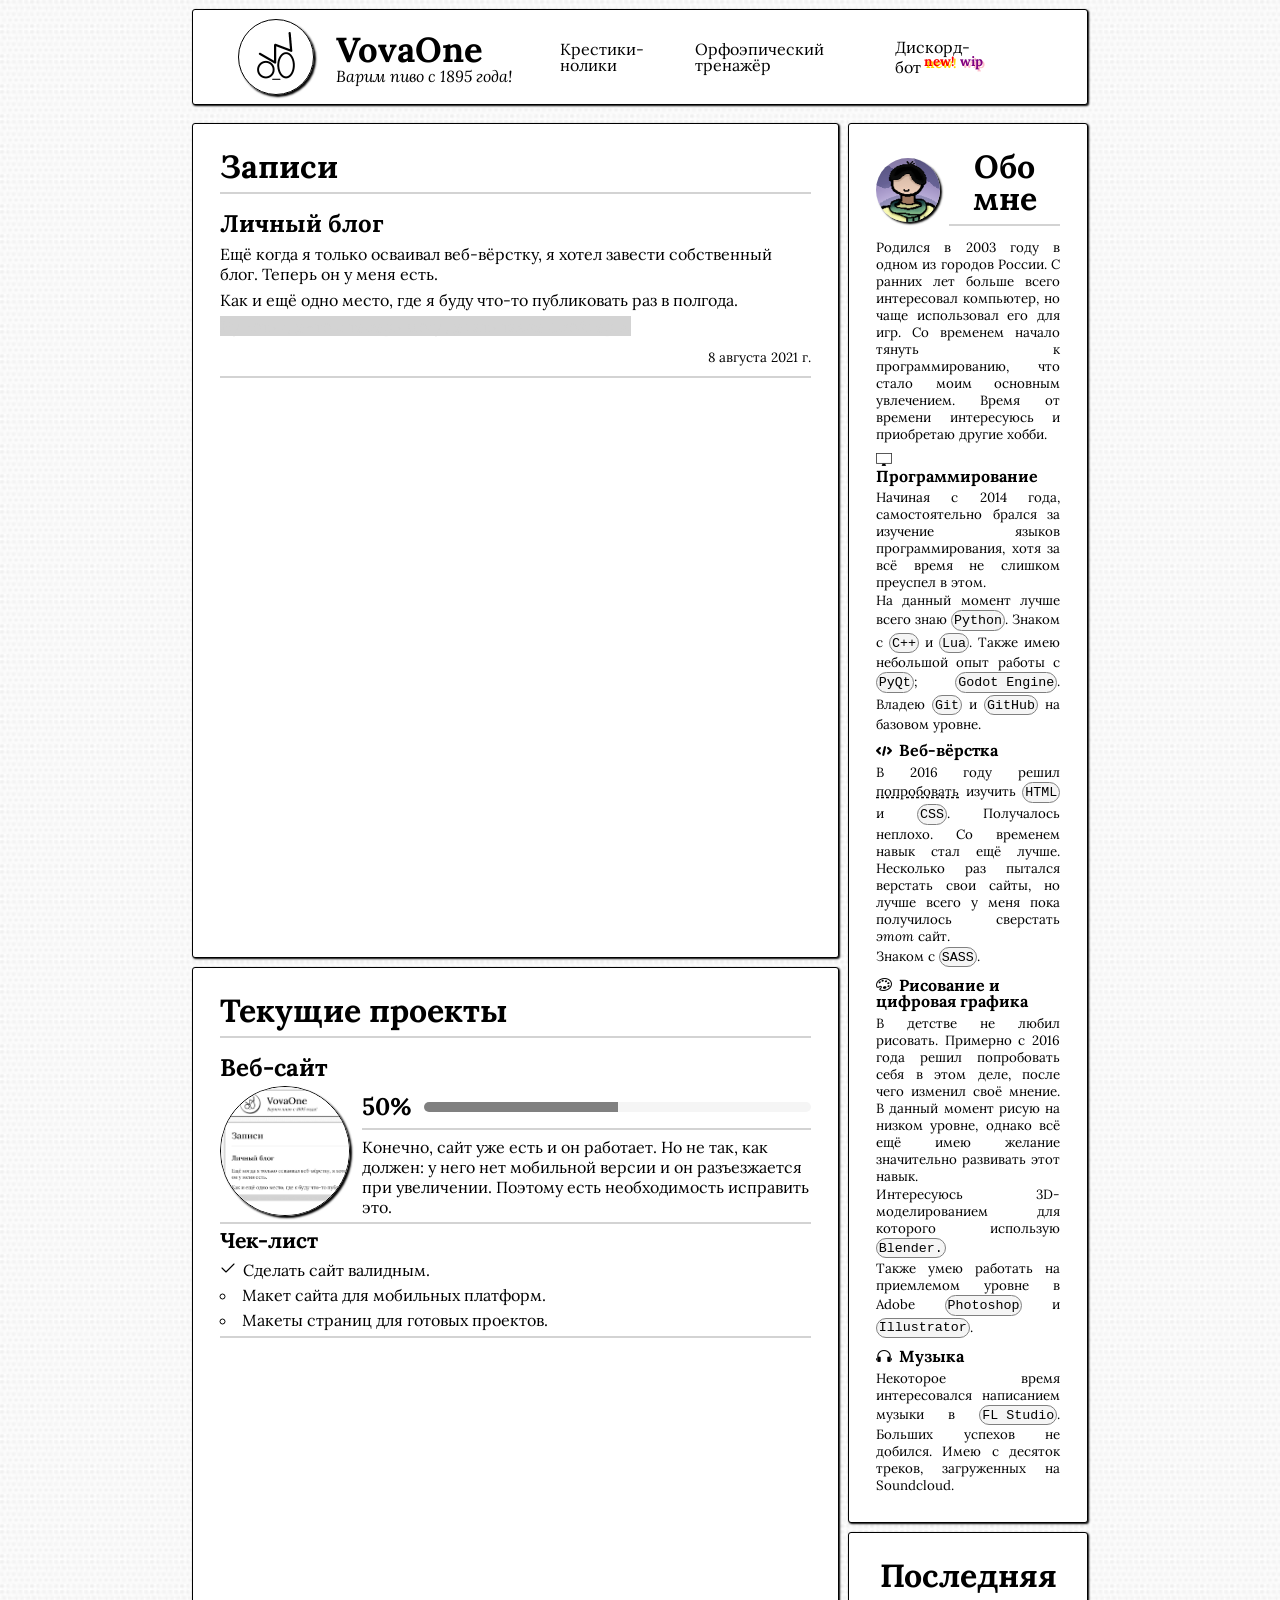
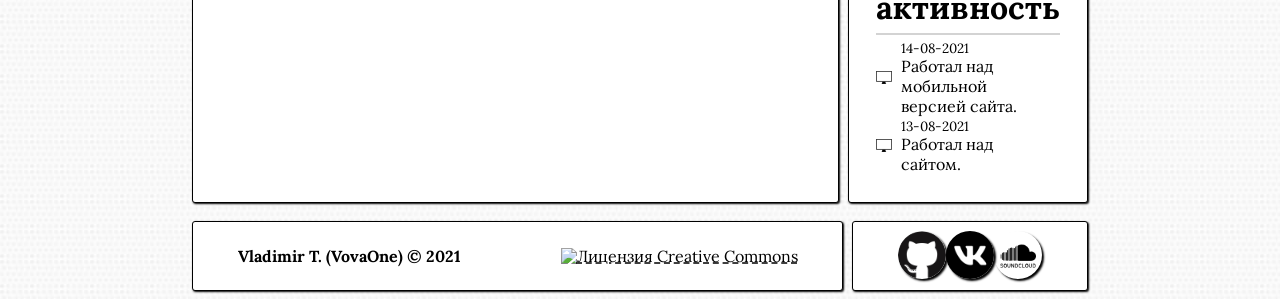
==== commit 1a8f22cf: "Update" ====
--- a/index.html
+++ b/index.html
@@ -8,6 +8,7 @@
 		<link rel="preconnect" href="https://fonts.gstatic.com" crossorigin>
 		<link href="https://fonts.googleapis.com/css2?family=Lora&display=swap" rel="stylesheet">
 		<meta charset="utf-8">
+		<meta name="viewport" content="width=device-width,initial-scale=1.0">
 	</head>
 	<body>
 		<header class="site-header">
@@ -101,12 +102,22 @@
 					<h2 class="l-act-header">Последняя активность</h2>
 					<div class="l-act-content">
 						<div class="l-act-item">
-							<img src="img/icons/drawing-icon16.png" alt="Иконка" class="l-act-icon">
+							<img src="img/icons/program-icon16.png" alt="Иконка" class="l-act-icon">
 							<div class="l-act-info">
-								<time>ХХ-08-2021</time>
+								<time>14-08-2021</time>
+								<p>Работал над мобильной версией сайта.</p>
+							</div>
+							<img src="img/icons/program-icon16.png" alt="Картинка-ссылка" class="hide l-act-link">
+						</div>
+					</div>
+					<div class="l-act-content">
+						<div class="l-act-item">
+							<img src="img/icons/program-icon16.png" alt="Иконка" class="l-act-icon">
+							<div class="l-act-info">
+								<time>13-08-2021</time>
 								<p>Работал над сайтом.</p>
 							</div>
-							<img src="img/icons/drawing-icon16.png" alt="Картинка-ссылка" class="l-act-link">
+							<img src="img/icons/program-icon16.png" alt="Картинка-ссылка" class="hide l-act-link">
 						</div>
 					</div>
 				</div>
--- a/style/style.css
+++ b/style/style.css
@@ -415,8 +415,6 @@
 }
 
 .l-act-icon, .l-act-link {
-  width: 16px;
-  height: 16px;
   flex-basis: 5%;
   align-self: center;
 }
@@ -477,6 +475,52 @@
   width: 48px;
 }
 
+.keyword-mark {
+  display: inline-block;
+  font-family: "Courier New", serif;
+  background-color: whitesmoke;
+  border: 1px solid gray;
+  border-radius: 15px;
+  padding: 1%;
+  margin: 0.5% 0;
+}
+
+.spoiler {
+  color: lightgray;
+  background-color: lightgray;
+}
+
+.spoiler:hover {
+  color: black;
+}
+
+.hide {
+  display: none;
+}
+
+.left-column, .right-column {
+  display: -webkit-flex;
+  display: -ms-flex;
+  display: flex;
+  flex-direction: column;
+  margin: 1vh 0;
+}
+
+.left-column {
+  margin-right: 0.5vh;
+  flex-basis: 75%;
+}
+
+.right-column {
+  display: -webkit-flex;
+  display: -ms-flex;
+  display: flex;
+  flex-direction: column;
+  flex-basis: 25%;
+  flex-shrink: 0;
+  margin-left: 0.5vh;
+}
+
 @media only screen and (max-width: 960px) {
   .site-header {
     flex-direction: column;
@@ -484,9 +528,16 @@
 
   .title {
     border-bottom: 2px solid lightgray;
-    width: 100%;
     padding: 2%;
     margin-bottom: 1%;
+    width: 100%;
+    justify-content: center;
+  }
+
+  .logo-img {
+    border-radius: 100%;
+    box-shadow: 2px 2px 2px;
+    margin-right: 3%;
   }
 
   header nav {
@@ -496,10 +547,12 @@
   }
   header nav a {
     width: 100%;
+    margin: 1% 0;
     text-align: center;
   }
   header nav span {
     width: 100%;
+    margin: 1% 0;
     text-align: center;
   }
 
@@ -514,15 +567,11 @@
     flex-direction: column;
   }
 
-  .blog-section {
+  .left-column {
     margin-right: 0;
   }
 
-  .project-section {
-    margin-right: 0;
-  }
-
-  .site-about {
+  .right-column {
     margin-left: 0;
   }
 
@@ -546,46 +595,5 @@
     right: 0%;
   }
 }
-.keyword-mark {
-  display: inline-block;
-  font-family: "Courier New", serif;
-  background-color: whitesmoke;
-  border: 1px solid gray;
-  border-radius: 15px;
-  padding: 1%;
-  margin: 0.5% 0;
-}
-
-.spoiler {
-  color: lightgray;
-  background-color: lightgray;
-}
-
-.spoiler:hover {
-  color: black;
-}
-
-.left-column, .right-column {
-  display: -webkit-flex;
-  display: -ms-flex;
-  display: flex;
-  flex-direction: column;
-  margin: 1vh 0;
-}
-
-.left-column {
-  margin-right: 0.5vh;
-  flex-basis: 75%;
-}
-
-.right-column {
-  display: -webkit-flex;
-  display: -ms-flex;
-  display: flex;
-  flex-direction: column;
-  flex-basis: 25%;
-  flex-shrink: 0;
-  margin-left: 0.5vh;
-}
 
 /*# sourceMappingURL=style.css.map */
